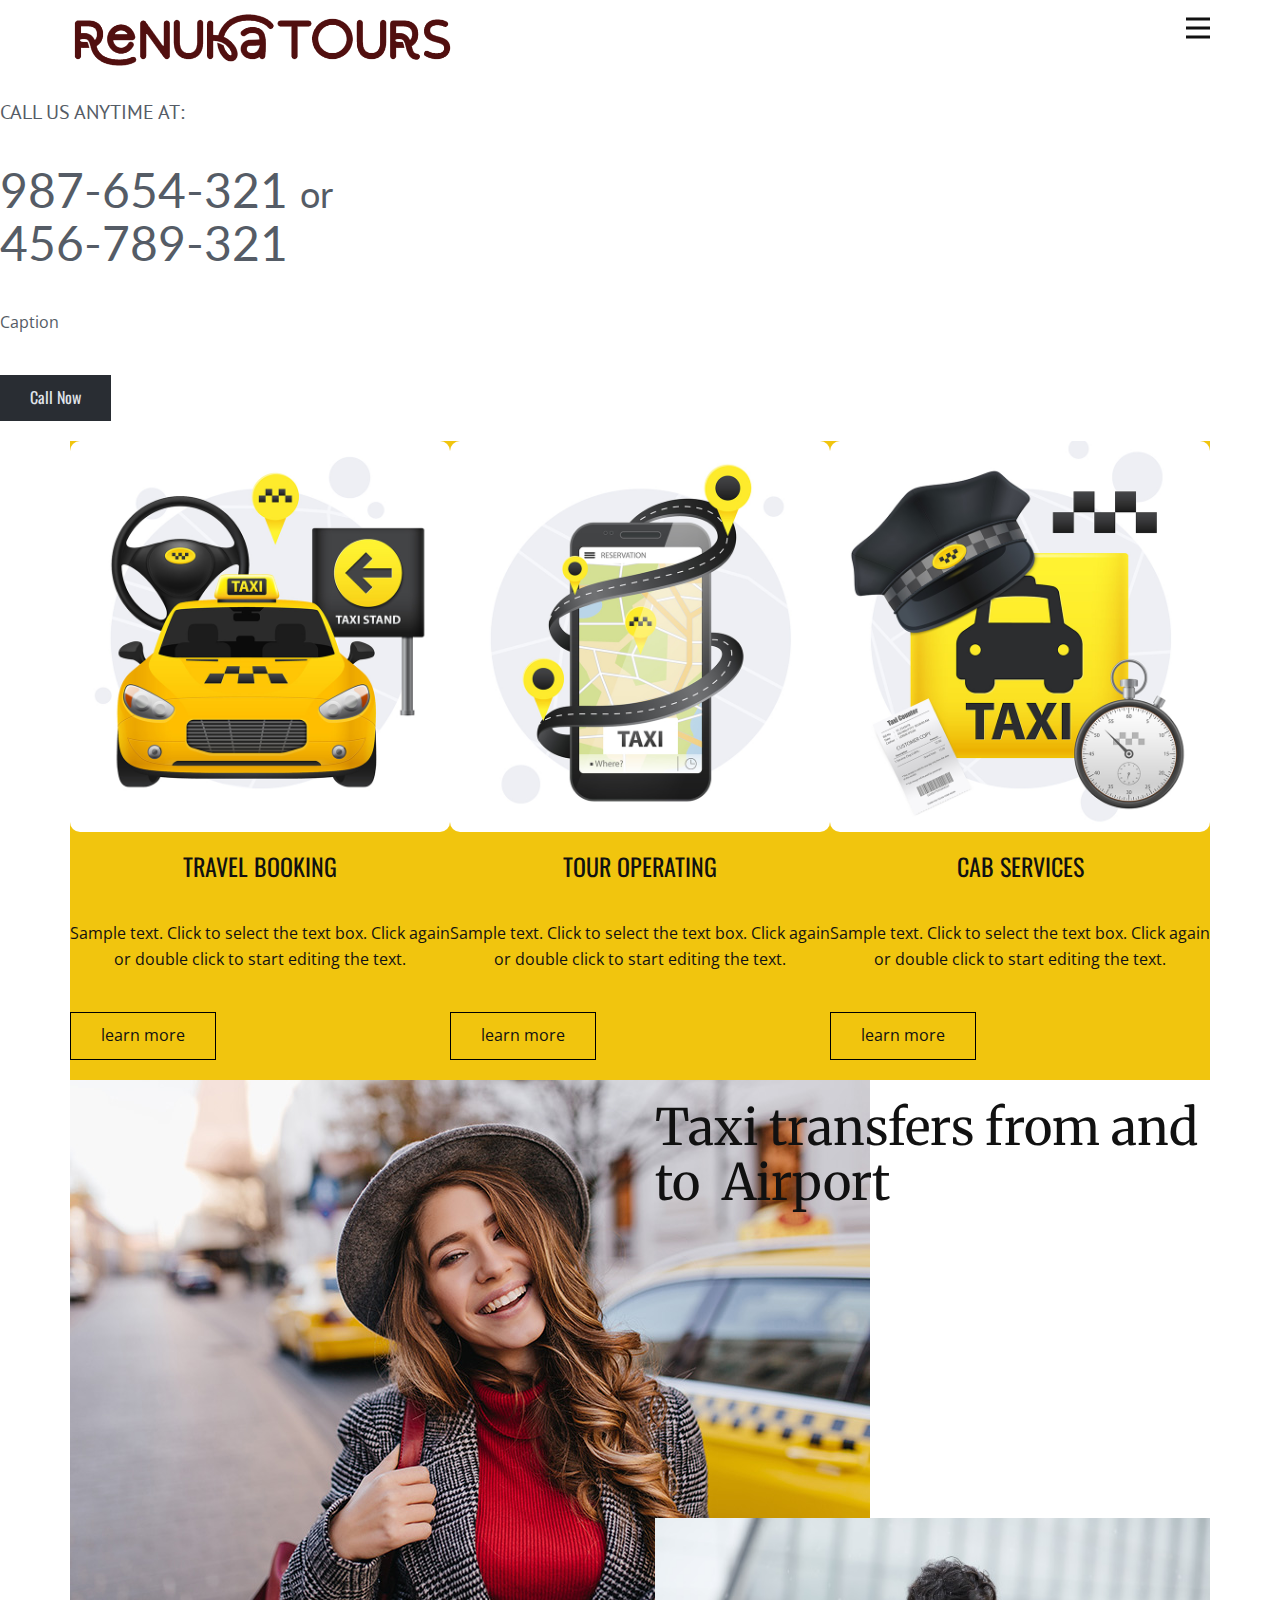
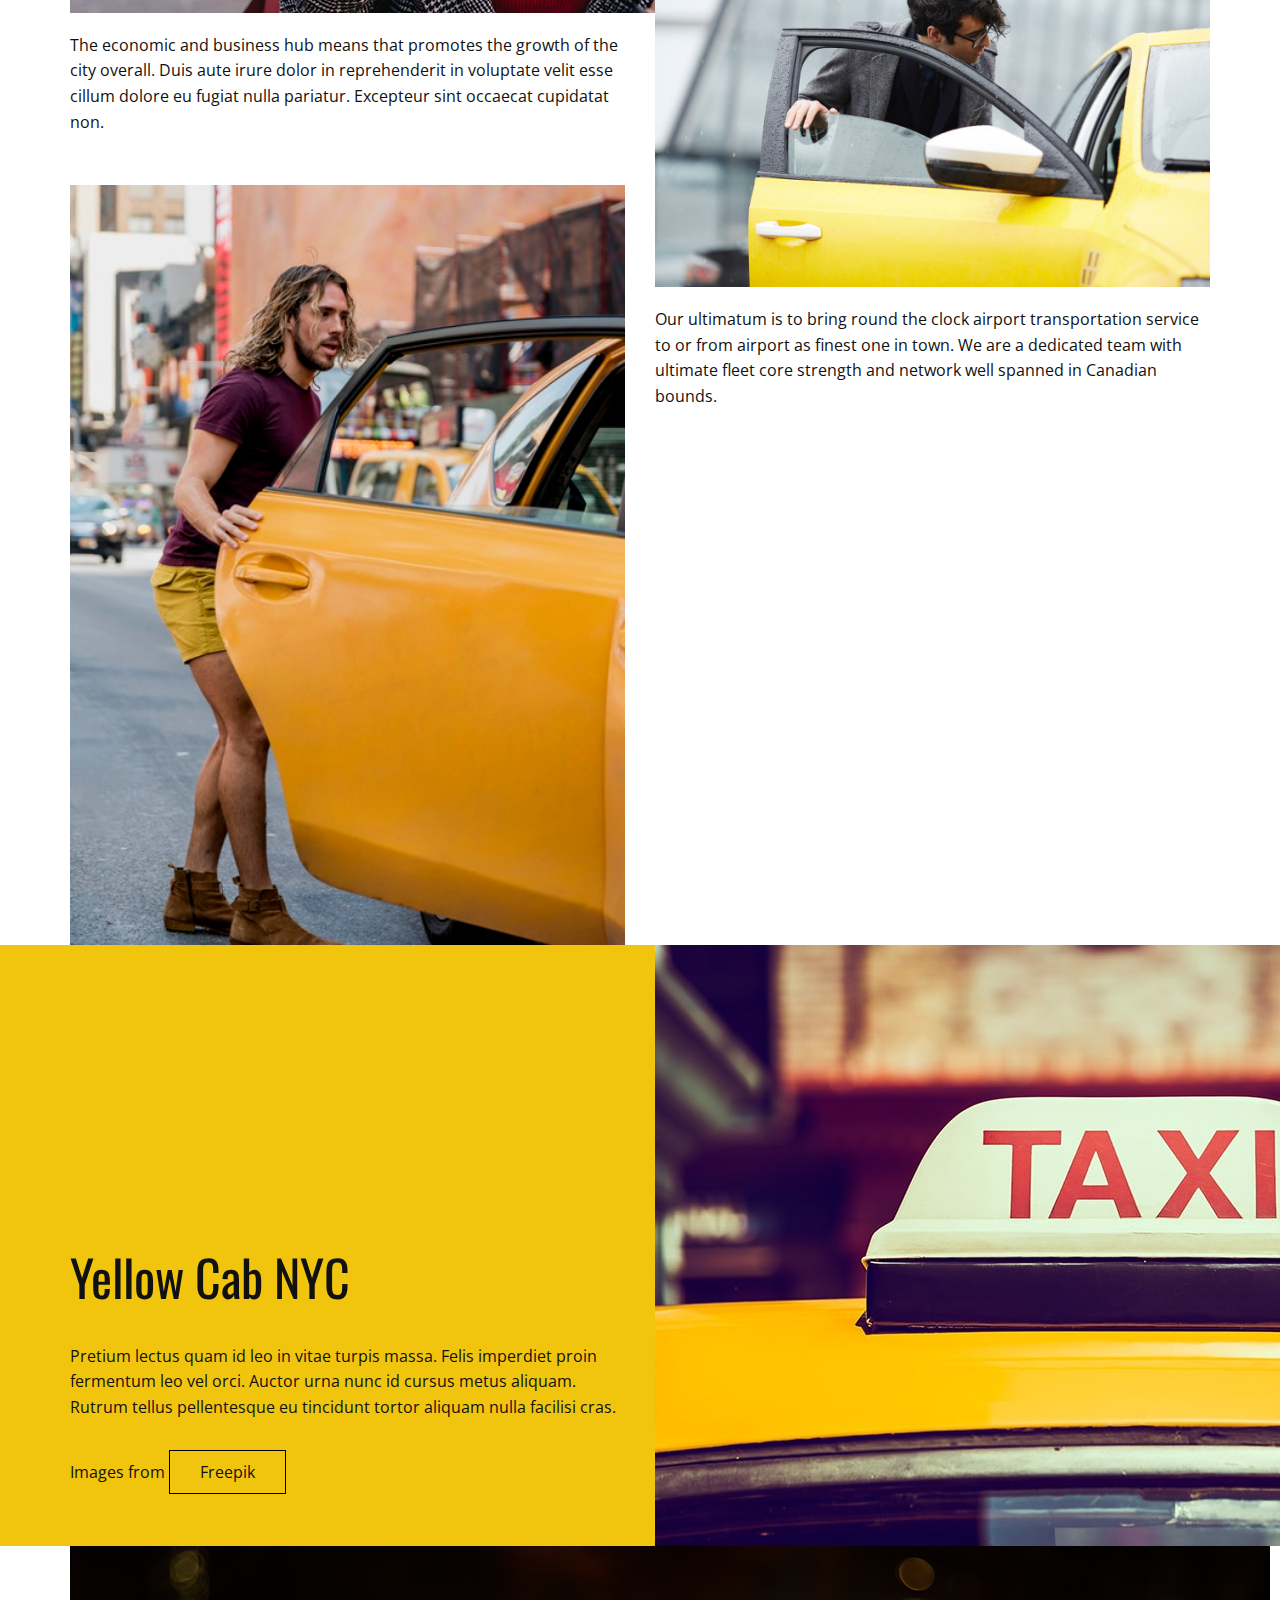
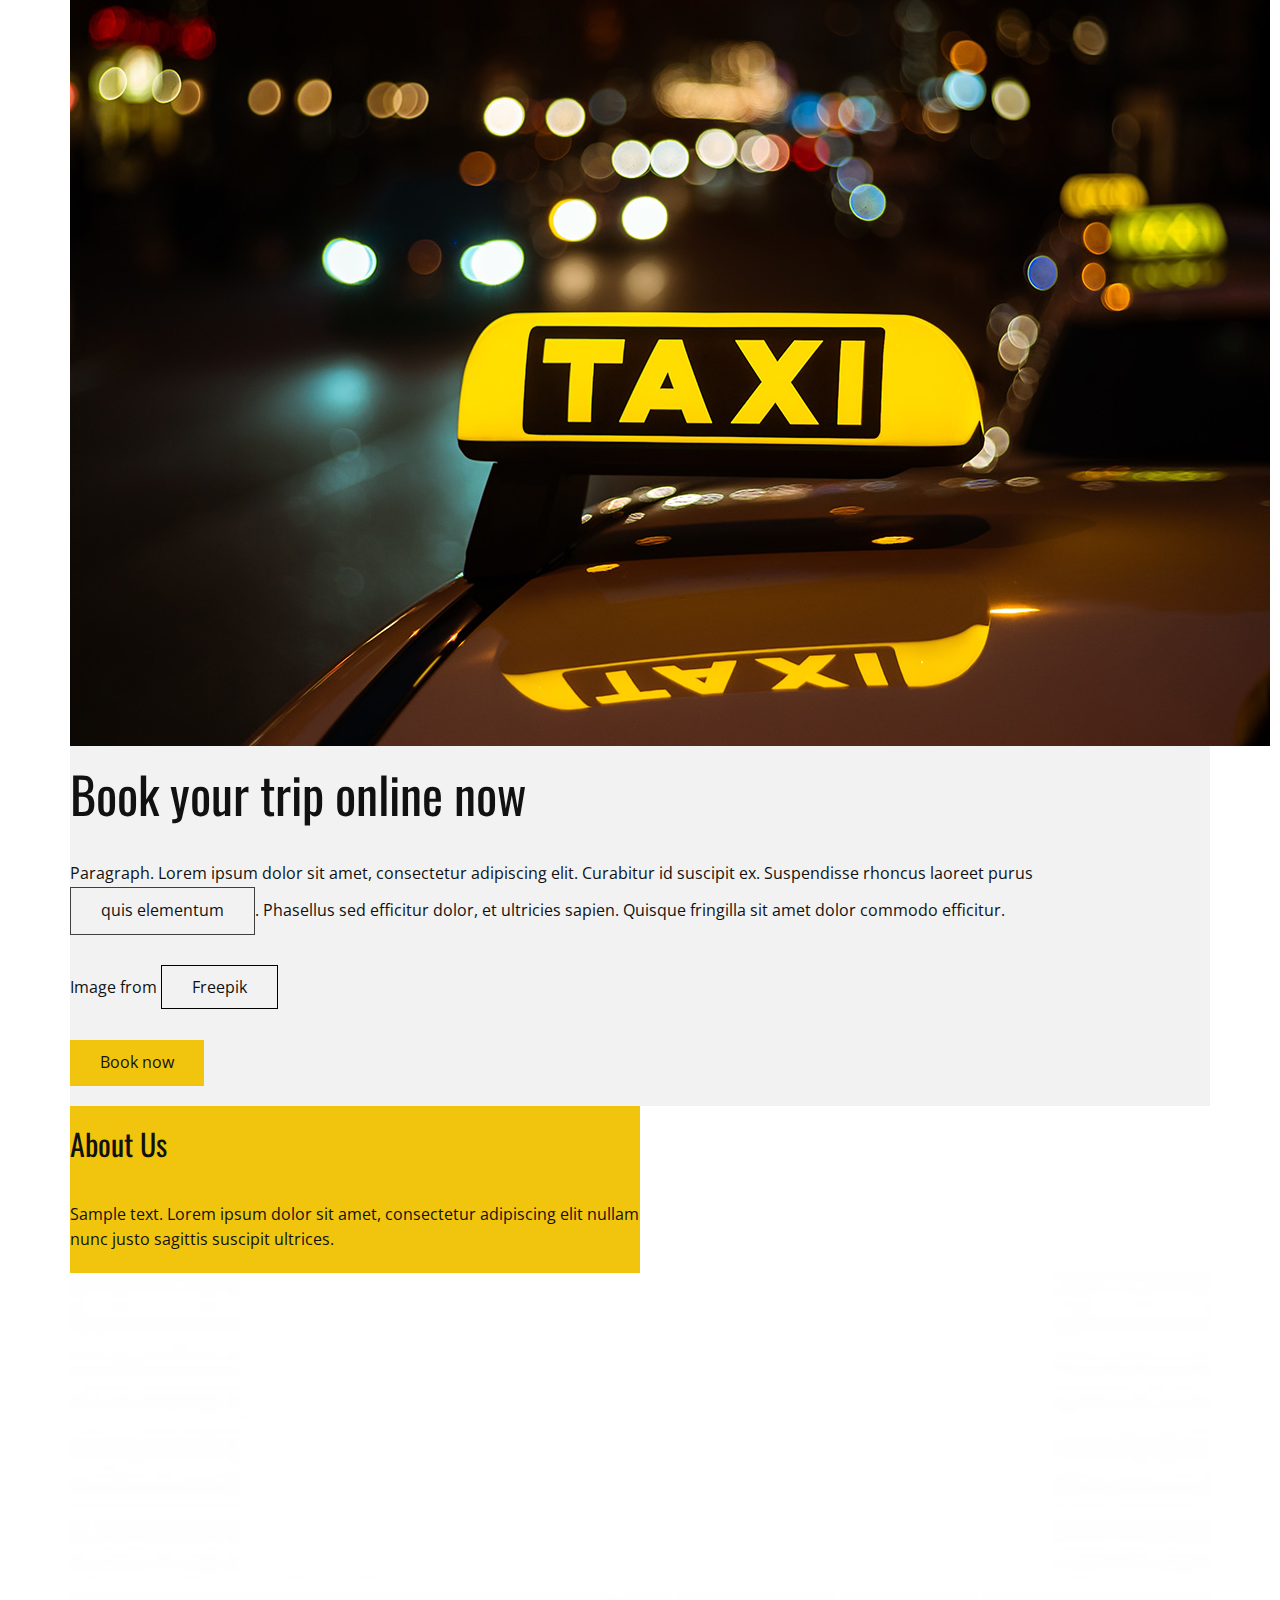
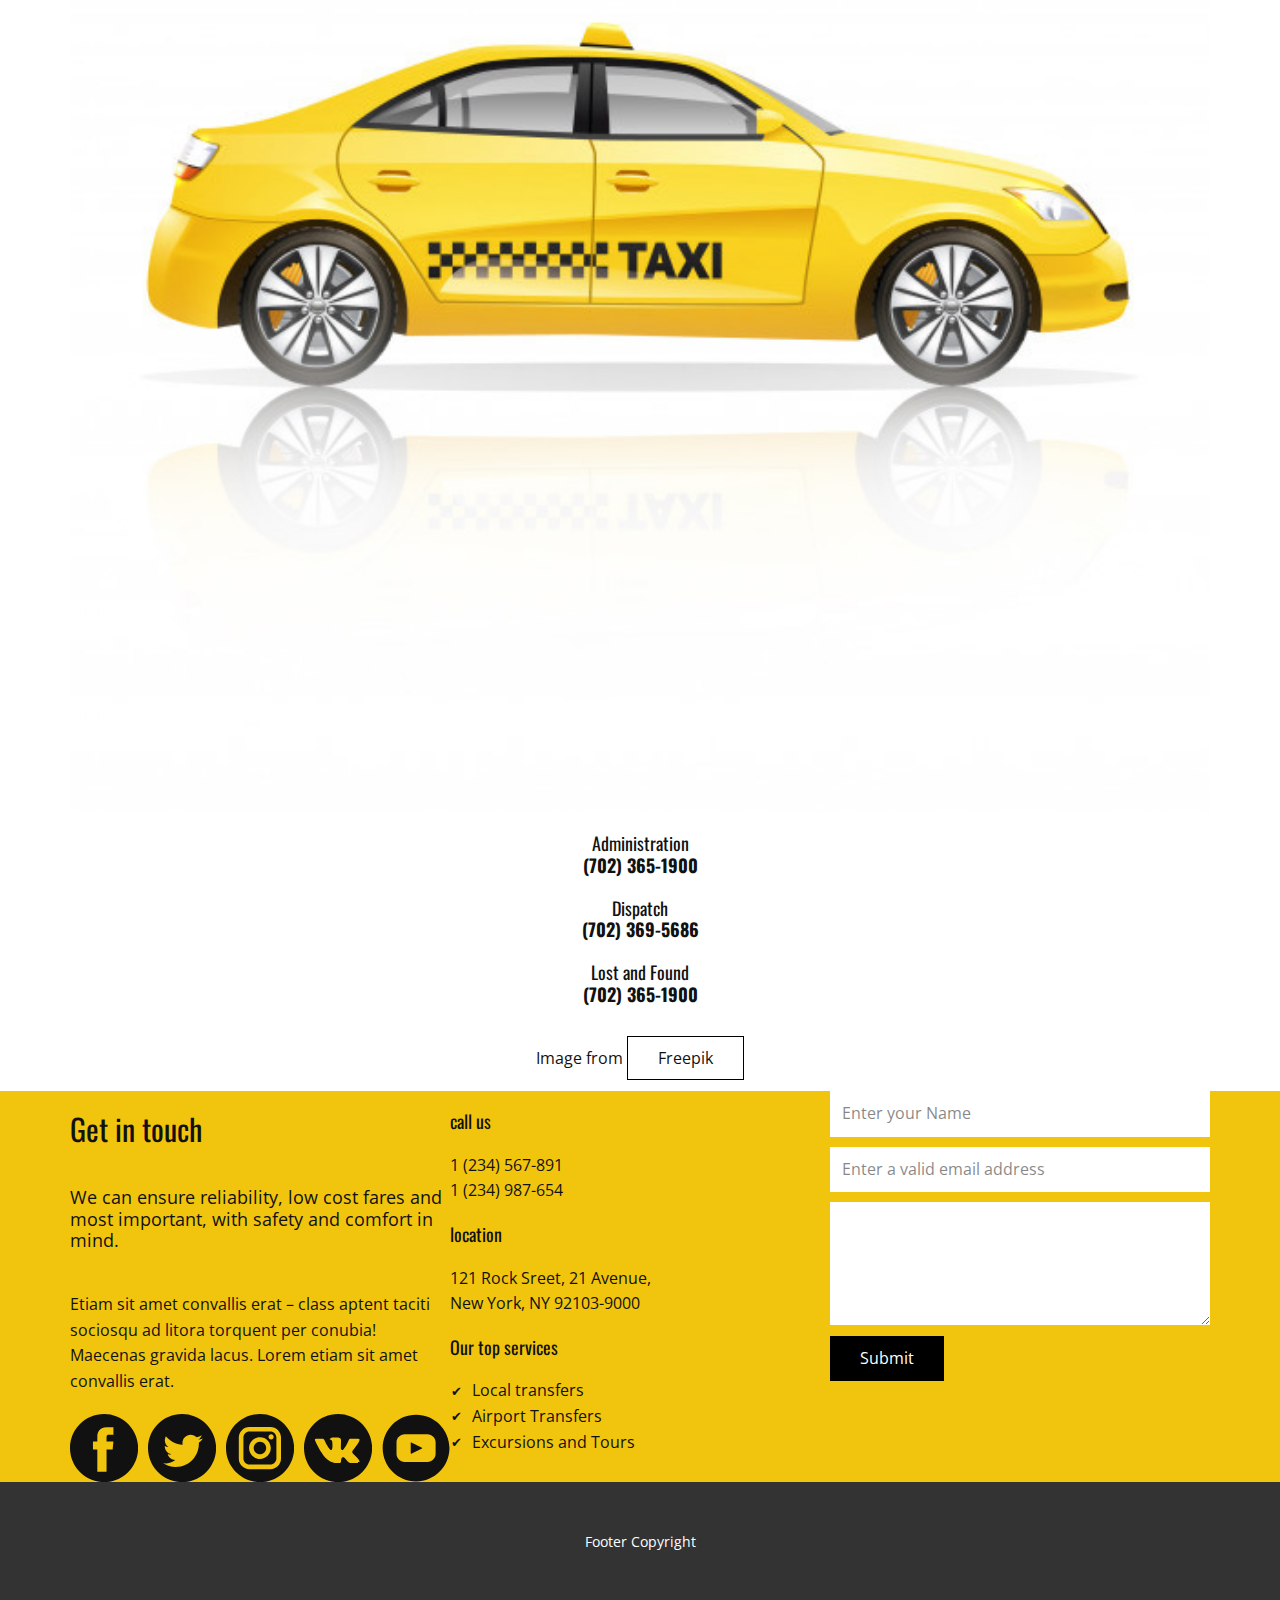
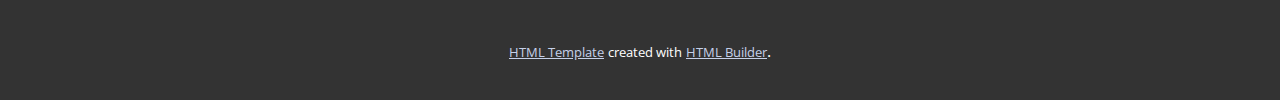
==== index.html @ 1c0f587d "Add files via upload" ====
<!DOCTYPE html>
<html style="font-size: 16px;">
  <head>
    <meta name="viewport" content="width=device-width, initial-scale=1.0">
    <meta charset="utf-8">
    <meta name="keywords" content="987-654-321&nbsp;or
456-789-321, Taxi transfers from and to&nbsp; Airport, Yellow Cab NYC, Book your trip online now">
    <meta name="description" content="">
    <meta name="page_type" content="np-template-header-footer-from-plugin">
    <title>Home</title>
    <link rel="stylesheet" href="nicepage.css" media="screen">
<link rel="stylesheet" href="Home.css" media="screen">
    <script class="u-script" type="text/javascript" src="jquery.js" defer=""></script>
    <script class="u-script" type="text/javascript" src="nicepage.js" defer=""></script>
    <meta name="generator" content="Nicepage 3.14.0, nicepage.com">
    <link id="u-theme-google-font" rel="stylesheet" href="https://fonts.googleapis.com/css?family=Oswald:200,300,400,500,600,700|Open+Sans:300,300i,400,400i,600,600i,700,700i,800,800i">
    <link id="u-page-google-font" rel="stylesheet" href="https://fonts.googleapis.com/css?family=PT+Sans:400,400i,700,700i|Lato:100,100i,300,300i,400,400i,700,700i,900,900i|Oswald:200,300,400,500,600,700|Merriweather:300,300i,400,400i,700,700i,900,900i|Abel:400">
    
    
    
    
    
    
    
    
    <script type="application/ld+json">{
		"@context": "http://schema.org",
		"@type": "Organization",
		"name": "",
		"url": "index.html",
		"logo": "images/renuka.png"
}</script>
    <meta property="og:title" content="Home">
    <meta property="og:type" content="website">
    <meta name="theme-color" content="#4a5e8b">
    <link rel="canonical" href="index.html">
    <meta property="og:url" content="index.html">
  </head>
  <body data-home-page="Home.html" data-home-page-title="Home" class="u-body"><header class="u-clearfix u-header u-header" id="sec-e826"><div class="u-clearfix u-sheet u-sheet-1">
        <a href="https://nicepage.com" class="u-image u-logo u-image-1" data-image-width="750" data-image-height="112">
          <img src="images/renuka.png" class="u-logo-image u-logo-image-1" data-image-width="384">
        </a>
        <nav class="u-menu u-menu-dropdown u-offcanvas u-menu-1" data-responsive-from="XL">
          <div class="menu-collapse" style="font-size: 1rem; letter-spacing: 0px; font-weight: 500;" wfd-invisible="true">
            <a class="u-button-style u-custom-active-color u-custom-border u-custom-border-color u-custom-hover-color u-custom-left-right-menu-spacing u-custom-padding-bottom u-custom-text-active-color u-custom-text-color u-custom-text-hover-color u-custom-top-bottom-menu-spacing u-nav-link u-text-active-palette-1-base u-text-hover-palette-2-base" href="#">
              <svg><use xmlns:xlink="http://www.w3.org/1999/xlink" xlink:href="#menu-hamburger"></use></svg>
              <svg version="1.1" xmlns="http://www.w3.org/2000/svg" xmlns:xlink="http://www.w3.org/1999/xlink"><defs><symbol id="menu-hamburger" viewBox="0 0 16 16" style="width: 16px; height: 16px;"><rect y="1" width="16" height="2"></rect><rect y="7" width="16" height="2"></rect><rect y="13" width="16" height="2"></rect>
</symbol>
</defs></svg>
            </a>
          </div>
          <div class="u-custom-menu u-nav-container" wfd-invisible="true">
            <ul class="u-nav u-spacing-2 u-unstyled u-nav-1"><li class="u-nav-item"><a class="u-active-grey-5 u-button-style u-hover-grey-10 u-nav-link u-text-active-grey-90 u-text-grey-90 u-text-hover-grey-90" href="Page-4.html" style="padding: 10px 20px;">Page 4</a>
</li><li class="u-nav-item"><a class="u-active-grey-5 u-button-style u-hover-grey-10 u-nav-link u-text-active-grey-90 u-text-grey-90 u-text-hover-grey-90" href="Home.html" style="padding: 10px 20px;">Home</a>
</li></ul>
          </div>
          <div class="u-custom-menu u-nav-container-collapse" wfd-invisible="true">
            <div class="u-black u-container-style u-inner-container-layout u-opacity u-opacity-95 u-sidenav">
              <div class="u-sidenav-overflow">
                <div class="u-menu-close"></div>
                <ul class="u-align-center u-nav u-popupmenu-items u-unstyled u-nav-2"><li class="u-nav-item"><a class="u-button-style u-nav-link" href="Page-4.html" style="padding: 10px 20px;">Page 4</a>
</li></ul>
              </div>
            </div>
            <div class="u-black u-menu-overlay u-opacity u-opacity-70" wfd-invisible="true"></div>
          </div>
        </nav>
      </div></header>
    <section class="u-clearfix u-image u-section-1" id="carousel_187f" data-image-width="1980" data-image-height="1320">
      <div class="u-clearfix u-layout-wrap u-layout-wrap-1">
        <div class="u-layout">
          <div class="u-layout-row">
            <div class="u-align-left u-container-style u-layout-cell u-left-cell u-size-26-lg u-size-28-xl u-size-29-md u-size-29-sm u-size-29-xs u-layout-cell-1">
              <div class="u-container-layout u-valign-middle u-container-layout-1">
                <h5 class="u-custom-font u-font-pt-sans u-text u-text-palette-5-dark-2 u-text-1">CALL US ANYTIME AT:</h5>
                <h1 class="u-custom-font u-font-lato u-text u-text-palette-5-dark-2 u-text-2">987-654-321&nbsp;<span style="font-size: 2.25rem;">or </span>
                  <br>456-789-321<br>
                </h1>
                <p class="u-text u-text-palette-5-dark-2 u-text-3">Caption</p>
                <a href="https://nicepage.com/k/auction-website-templates" class="u-active-palette-5-dark-2 u-btn u-btn-rectangle u-button-style u-custom-font u-font-oswald u-hover-palette-5-dark-2 u-palette-5-dark-3 u-radius-0 u-text-active-white u-text-hover-white u-text-palette-5-light-2 u-btn-1">Call Now</a>
              </div>
            </div>
            <div class="u-container-style u-image u-layout-cell u-right-cell u-shape-rectangle u-size-31-md u-size-31-sm u-size-31-xs u-size-32-xl u-size-34-lg u-image-1" data-image-width="1200" data-image-height="1167">
              <div class="u-container-layout u-container-layout-2"></div>
            </div>
          </div>
        </div>
      </div>
    </section>
    <section class="u-clearfix u-white u-section-2" id="sec-ca9c">
      <div class="u-clearfix u-sheet u-sheet-1">
        <div class="u-expanded-width-sm u-expanded-width-xs u-list u-list-1">
          <div class="u-repeater u-repeater-1">
            <div class="u-align-center u-container-style u-list-item u-palette-3-base u-repeater-item u-list-item-1">
              <div class="u-container-layout u-similar-container u-valign-top u-container-layout-1">
                <img alt="" class="u-expanded-width u-image u-image-round u-image-1" data-image-width="800" data-image-height="824" src="images/we.jpg">
                <h4 class="u-align-center-sm u-align-center-xs u-text u-text-1">TRAVEL BOOKING</h4>
                <p class="u-text u-text-2">Sample text. Click to select the text box. Click again or double click to start editing the text.</p>
                <a href="https://nicepage.com/c/table-website-templates" class="u-border-1 u-border-black u-border-hover-palette-2-base u-btn u-btn-rectangle u-button-style u-none u-text-body-color u-text-hover-palette-2-base u-btn-1">learn more</a>
              </div>
            </div>
            <div class="u-align-center u-container-style u-list-item u-palette-3-base u-repeater-item u-list-item-2">
              <div class="u-container-layout u-similar-container u-valign-top u-container-layout-2">
                <img alt="" class="u-expanded-width u-image u-image-round u-image-2" data-image-width="800" data-image-height="824" src="images/ccer.jpg">
                <h4 class="u-align-center-sm u-align-center-xs u-text u-text-3">TOUR OPERATING</h4>
                <p class="u-text u-text-4">Sample text. Click to select the text box. Click again or double click to start editing the text.</p>
                <a href="https://nicepage.com/k/arabic-style-html-templates" class="u-border-1 u-border-black u-border-hover-palette-2-base u-btn u-btn-rectangle u-button-style u-none u-text-body-color u-text-hover-palette-2-base u-btn-2">learn more</a>
              </div>
            </div>
            <div class="u-align-center u-container-style u-list-item u-palette-3-base u-repeater-item u-list-item-3">
              <div class="u-container-layout u-similar-container u-valign-top u-container-layout-3">
                <img alt="" class="u-expanded-width u-image u-image-round u-image-3" data-image-width="800" data-image-height="824" src="images/xxccx.jpg">
                <h4 class="u-align-center-sm u-align-center-xs u-text u-text-5">CAB SERVICES</h4>
                <p class="u-text u-text-6">Sample text. Click to select the text box. Click again or double click to start editing the text.</p>
                <a href="https://nicepage.com/c/about-us-html-templates" class="u-border-1 u-border-black u-border-hover-palette-2-base u-btn u-btn-rectangle u-button-style u-none u-text-body-color u-text-hover-palette-2-base u-btn-3">learn more</a>
              </div>
            </div>
          </div>
        </div>
      </div>
    </section>
    <section class="u-align-center u-clearfix u-section-3" id="sec-4a86">
      <div class="u-clearfix u-sheet u-valign-middle u-sheet-1">
        <div class="u-clearfix u-gutter-30 u-layout-wrap u-layout-wrap-1">
          <div class="u-layout">
            <div class="u-layout-row">
              <div class="u-size-30 u-size-60-md">
                <div class="u-layout-col">
                  <div class="u-container-style u-layout-cell u-left-cell u-size-40 u-layout-cell-1">
                    <div class="u-container-layout u-container-layout-1">
                      <img class="u-image u-image-1" src="images/ffb01a34-58fb-ed05-9373-85c5c806880f.jpg" data-image-width="800" data-image-height="533">
                      <p class="u-text u-text-1">The economic and business hub means that promotes the growth of the city overall.&nbsp;Duis aute irure dolor in reprehenderit in voluptate velit esse cillum dolore eu fugiat nulla pariatur. Excepteur sint occaecat cupidatat non.</p>
                    </div>
                  </div>
                  <div class="u-container-style u-layout-cell u-left-cell u-size-20 u-layout-cell-2">
                    <div class="u-container-layout u-valign-bottom-lg u-valign-bottom-xl u-valign-top-md u-valign-top-sm u-valign-top-xs u-container-layout-2">
                      <img class="u-image u-image-2" src="images/young-man-riding-taxi-city_23-2148289256.jpg" data-image-width="457" data-image-height="626">
                    </div>
                  </div>
                </div>
              </div>
              <div class="u-size-30 u-size-60-md">
                <div class="u-layout-col">
                  <div class="u-container-style u-layout-cell u-right-cell u-size-20 u-layout-cell-3">
                    <div class="u-container-layout u-container-layout-3">
                      <h2 class="u-custom-font u-font-merriweather u-text u-text-2">Taxi transfers from and to&nbsp; Airport</h2>
                      <div class="u-palette-3-base u-shape u-shape-rectangle u-shape-1"></div>
                    </div>
                  </div>
                  <div class="u-container-style u-layout-cell u-right-cell u-size-40 u-layout-cell-4">
                    <div class="u-container-layout u-container-layout-4">
                      <img class="u-expanded-width u-image u-image-3" src="images/young-businessman-getting-taxi_1098-15507.jpg" data-image-width="626" data-image-height="417">
                      <p class="u-text u-text-3">Our ultimatum is to bring round the clock airport transportation service to or from airport as finest one in town. We are a dedicated team with ultimate fleet core strength and network well spanned in Canadian bounds.<br>
                      </p>
                    </div>
                  </div>
                </div>
              </div>
            </div>
          </div>
        </div>
      </div>
    </section>
    <section class="u-clearfix u-palette-3-base u-section-4" id="sec-2115">
      <div class="u-clearfix u-sheet u-valign-middle-lg u-valign-middle-xl u-valign-middle-xs u-sheet-1">
        <div class="u-clearfix u-expanded-width u-gutter-30 u-layout-spacing-vertical u-layout-wrap u-layout-wrap-1">
          <div class="u-layout">
            <div class="u-layout-row">
              <div class="u-size-30 u-size-60-md">
                <div class="u-layout-col">
                  <div class="u-align-left u-container-style u-image u-layout-cell u-left-cell u-size-45 u-image-1" src="" data-image-width="1200" data-image-height="800">
                    <div class="u-container-layout u-container-layout-1" src=""></div>
                  </div>
                  <div class="u-align-left u-container-style u-layout-cell u-left-cell u-size-15 u-layout-cell-2">
                    <div class="u-container-layout u-valign-middle u-container-layout-2">
                      <h2 class="u-text u-text-1">Yellow Cab NYC</h2>
                      <p class="u-text u-text-2">Pretium lectus quam id leo in vitae turpis massa. Felis imperdiet proin fermentum leo vel orci. Auctor urna nunc id cursus metus aliquam. Rutrum tellus pellentesque eu tincidunt tortor aliquam nulla facilisi cras. </p>
                      <p class="u-text u-text-3">Images from <a href="https://www.freepik.com/vectors/blue" class="u-border-1 u-border-black u-btn u-button-link u-button-style u-none u-text-body-color u-btn-1" target="_blank">Freepik</a>
                      </p>
                    </div>
                  </div>
                </div>
              </div>
              <div class="u-size-30 u-size-60-md">
                <div class="u-layout-row">
                  <div class="u-align-left u-container-style u-layout-cell u-right-cell u-size-60 u-layout-cell-3">
                    <div class="u-container-layout u-container-layout-3">
                      <div class="u-align-left u-shape u-white u-shape-1"></div>
                      <img src="images/sf-min.jpg" alt="" class="u-align-left u-image u-image-2" data-image-width="900" data-image-height="601">
                    </div>
                  </div>
                </div>
              </div>
            </div>
          </div>
        </div>
      </div>
    </section>
    <section class="u-clearfix u-section-5" id="sec-f725">
      <div class="u-clearfix u-sheet u-sheet-1">
        <div class="u-palette-3-base u-shape u-shape-rectangle u-shape-1"></div>
        <img class="u-image u-image-1" src="images/cxcc.jpg" data-image-width="1200" data-image-height="800">
        <div class="u-align-left u-container-style u-grey-5 u-group u-group-1">
          <div class="u-container-layout u-valign-middle u-container-layout-1">
            <h2 class="u-text u-text-1">Book your trip online now </h2>
            <p class="u-text u-text-2">Paragraph. Lorem ipsum dolor sit amet, consectetur adipiscing elit. Curabitur id suscipit ex. Suspendisse rhoncus laoreet purus <a href="https://nicepage.com/c/tiles-html-templates" class="u-border-1 u-border-grey-75 u-border-hover-palette-1-base u-btn u-button-style u-none u-text-body-color u-btn-1">quis elementum</a>. Phasellus sed efficitur dolor, et ultricies sapien. Quisque fringilla sit amet dolor commodo efficitur.
            </p>
            <p class="u-text u-text-body-color u-text-3">Image from <a href="https://www.freepik.com/photos/car" class="u-border-1 u-border-active-palette-3-base u-border-black u-border-hover-palette-3-base u-btn u-button-link u-button-style u-none u-text-active-black u-text-body-color u-text-hover-black u-btn-2">Freepik</a>
            </p>
            <a href="https://nicepage.com/c/architecture-building-website-templates" class="u-active-black u-btn u-button-style u-hover-black u-palette-3-base u-btn-3">Book now</a>
          </div>
        </div>
        <div class="u-clearfix u-gutter-0 u-layout-wrap u-layout-wrap-1">
          <div class="u-gutter-0 u-layout">
            <div class="u-layout-row">
              <div class="u-align-left u-container-style u-layout-cell u-palette-3-base u-size-30 u-layout-cell-1">
                <div class="u-container-layout u-valign-middle u-container-layout-2">
                  <h3 class="u-text u-text-4">About Us</h3>
                  <p class="u-text u-text-5">Sample text. Lorem ipsum dolor sit amet, consectetur adipiscing elit nullam nunc justo sagittis suscipit ultrices.</p>
                </div>
              </div>
              <div class="u-container-style u-image u-layout-cell u-size-30 u-image-2" data-image-width="626" data-image-height="417">
                <div class="u-container-layout u-valign-middle u-container-layout-3"></div>
              </div>
            </div>
          </div>
        </div>
      </div>
    </section>
    <section class="u-align-center u-clearfix u-image u-section-6" id="sec-c1dd" data-image-width="1980" data-image-height="1320">
      <div class="u-clearfix u-sheet u-sheet-1">
        <div class="u-align-center u-container-style u-group u-white u-group-1">
          <div class="u-container-layout u-valign-middle u-container-layout-1">
            <img src="images/fff.jpg" alt="" class="u-align-center-xs u-image u-image-default u-image-1" data-image-width="626" data-image-height="626">
            <h6 class="u-custom-font u-text u-text-1">Administration <br>
              <span style="font-weight: 700;">(702) 365-1900 <br>
              </span>
              <br>Dispatch <br>
              <span style="font-weight: 700;">(702) 369-5686 </span>
              <br>
              <br>Lost and Found <br>
              <span style="font-weight: 700;">(702) 365-1900</span>
            </h6>
            <p class="u-align-center u-text u-text-2">Image from <a href="https://www.freepik.com/vectors/car" class="u-active-none u-border-1 u-border-black u-btn u-button-link u-button-style u-hover-none u-none u-text-body-color u-btn-1" target="_blank">Freepik</a>
            </p>
          </div>
        </div>
      </div>
    </section>
    <section class="u-clearfix u-palette-3-base u-section-7" id="carousel_1694">
      <div class="u-clearfix u-sheet u-valign-middle-sm u-valign-middle-xs u-sheet-1">
        <div class="u-clearfix u-expanded-width u-layout-wrap u-layout-wrap-1">
          <div class="u-layout">
            <div class="u-layout-row">
              <div class="u-container-style u-layout-cell u-left-cell u-size-20 u-layout-cell-1">
                <div class="u-container-layout u-valign-top u-container-layout-1">
                  <h3 class="u-text u-text-1">Get in touch</h3>
                  <h6 class="u-custom-font u-text u-text-font u-text-2">We can ensure reliability, low cost fares and most important, with safety and comfort in mind.</h6>
                  <p class="u-text u-text-3">Etiam sit amet convallis erat – class aptent taciti sociosqu ad litora torquent per conubia! Maecenas gravida lacus. Lorem etiam sit amet convallis erat.</p>
                  <div class="u-social-icons u-spacing-10 u-social-icons-1">
                    <a class="u-social-url" target="_blank" href=""><span class="u-icon u-icon-circle u-social-facebook u-social-icon u-icon-1"><svg class="u-svg-link" preserveAspectRatio="xMidYMin slice" viewBox="0 0 112 112" style=""><use xmlns:xlink="http://www.w3.org/1999/xlink" xlink:href="#svg-7b69"></use></svg><svg x="0px" y="0px" viewBox="0 0 112 112" id="svg-7b69" class="u-svg-content"><path d="M56.1,0C25.1,0,0,25.1,0,56.1c0,31,25.1,56.1,56.1,56.1c31,0,56.1-25.1,56.1-56.1C112.2,25.1,87.1,0,56.1,0z M71.6,34.3h-8.2c-1.3,0-3.2,0.7-3.2,3.5v7.6h11.3l-1.3,12.9h-10V95H45V58.3h-7.2V45.4H45v-8.3c0-6,2.8-15.3,15.3-15.3l11.2,0V34.3z "></path></svg></span>
                    </a>
                    <a class="u-social-url" target="_blank" href=""><span class="u-icon u-icon-circle u-social-icon u-social-twitter u-icon-2"><svg class="u-svg-link" preserveAspectRatio="xMidYMin slice" viewBox="0 0 112 112" style=""><use xmlns:xlink="http://www.w3.org/1999/xlink" xlink:href="#svg-4577"></use></svg><svg x="0px" y="0px" viewBox="0 0 112 112" id="svg-4577" class="u-svg-content"><path d="M56.1,0C25.1,0,0,25.1,0,56.1s25.1,56.1,56.1,56.1s56.1-25.1,56.1-56.1S87.1,0,56.1,0z M83.8,47.3 c0,0.6,0,1.2,0,1.7c0,17.7-13.5,38.2-38.2,38.2c-7.6,0-14.6-2.2-20.6-6c1,0.1,2.1,0.2,3.2,0.2c6.3,0,12.1-2.1,16.7-5.7 c-5.9-0.1-10.8-4-12.5-9.3c0.8,0.2,1.7,0.2,2.5,0.2c1.2,0,2.4-0.2,3.5-0.5c-6.1-1.2-10.8-6.7-10.8-13.1c0-0.1,0-0.1,0-0.2 c1.8,1,3.9,1.6,6.1,1.7c-3.6-2.4-6-6.5-6-11.2c0-2.5,0.7-4.8,1.8-6.7c6.6,8.1,16.5,13.5,27.6,14c-0.2-1-0.3-2-0.3-3.1 c0-7.4,6-13.4,13.4-13.4c3.9,0,7.3,1.6,9.8,4.2c3.1-0.6,5.9-1.7,8.5-3.3c-1,3.1-3.1,5.8-5.9,7.4c2.7-0.3,5.3-1,7.7-2.1 C88.7,43,86.4,45.4,83.8,47.3z"></path></svg></span>
                    </a>
                    <a class="u-social-url" target="_blank" href=""><span class="u-icon u-icon-circle u-social-icon u-social-instagram u-icon-3"><svg class="u-svg-link" preserveAspectRatio="xMidYMin slice" viewBox="0 0 112 112" style=""><use xmlns:xlink="http://www.w3.org/1999/xlink" xlink:href="#svg-e675"></use></svg><svg x="0px" y="0px" viewBox="0 0 112 112" id="svg-e675" class="u-svg-content"><path d="M56.1,0C25.1,0,0,25.1,0,56.1c0,31,25.1,56.1,56.1,56.1c31,0,56.1-25.1,56.1-56.1C112.2,25.1,87.1,0,56.1,0z M90.6,73.4c0,9.6-7.8,17.5-17.5,17.5H38.6c-9.6,0-17.5-7.9-17.5-17.6V38.8c0-9.6,7.8-17.5,17.5-17.5h34.5c9.6,0,17.5,7.8,17.5,17.5 V73.4z"></path><path d="M73.1,28.9H38.6c-5.4,0-9.9,4.4-9.9,9.9v34.5c0,5.4,4.4,9.9,9.9,9.9h34.5c5.4,0,9.9-4.4,9.9-9.9V38.8 C83,33.4,78.6,28.9,73.1,28.9z M55.9,74C46,74,38,66,38,56.1c0-9.9,8-17.9,17.9-17.9c9.9,0,17.9,8,17.9,17.9 C73.8,66,65.8,74,55.9,74z M74.3,41.9c-2.3,0-4.2-1.9-4.2-4.2s1.9-4.2,4.2-4.2c2.3,0,4.2,1.9,4.2,4.2S76.6,41.9,74.3,41.9z"></path><path d="M55.9,45.8c-5.7,0-10.4,4.6-10.3,10.3c0,5.7,4.6,10.3,10.3,10.3s10.3-4.6,10.3-10.3 C66.2,50.4,61.6,45.8,55.9,45.8z"></path></svg></span>
                    </a>
                    <a class="u-social-url" target="_blank" href="#"><span class="u-icon u-icon-circle u-social-icon u-social-vk u-icon-4"><svg class="u-svg-link" preserveAspectRatio="xMidYMin slice" viewBox="0 0 112 112" style=""><use xmlns:xlink="http://www.w3.org/1999/xlink" xlink:href="#svg-b519"></use></svg><svg x="0px" y="0px" viewBox="0 0 112 112" id="svg-b519" class="u-svg-content"><path d="M56.1,0C25.1,0,0,25.1,0,56.1c0,31,25.1,56.1,56.1,56.1c31,0,56.1-25.1,56.1-56.1C112.2,25.1,87.1,0,56.1,0z M88.2,80.7l-9.8,0.1c0,0-2.1,0.4-4.9-1.5c-3.7-2.5-7.2-9.1-9.9-8.2C60.9,72,61,77.9,61,77.9s0,1.3-0.6,1.9c-0.7,0.7-2,0.9-2,0.9H54 c0,0-9.7,0.6-18.3-8.3c-9.3-9.7-17.6-29-17.6-29s-0.5-1.3,0-1.9c0.6-0.7,2.2-0.7,2.2-0.7l10.5-0.1c0,0,1,0.2,1.7,0.7 c0.6,0.4,0.9,1.2,0.9,1.2s1.7,4.3,4,8.2c4.4,7.6,6.4,9.3,7.9,8.4c2.2-1.2,1.5-10.7,1.5-10.7s0-3.5-1.1-5c-0.9-1.2-2.5-1.5-3.3-1.6 c-0.6-0.1,0.4-1.5,1.6-2.1c1.9-0.9,5.2-1,9.2-0.9c3.1,0,4,0.2,5.2,0.5c3.6,0.9,2.4,4.3,2.4,12.4c0,2.6-0.5,6.3,1.4,7.5 c0.8,0.5,2.8,0.1,7.7-8.3c2.3-4,4.1-8.6,4.1-8.6s0.4-0.8,1-1.2c0.6-0.4,1.4-0.3,1.4-0.3l11.1-0.1c0,0,3.3-0.4,3.9,1.1 c0.6,1.6-1.2,5.3-5.8,11.3c-7.4,9.9-8.3,9-2.1,14.7c5.9,5.5,7.1,8.1,7.3,8.5C93.4,80.4,88.2,80.7,88.2,80.7z"></path></svg></span>
                    </a>
                    <a class="u-social-url" target="_blank" href="#"><span class="u-icon u-icon-circle u-social-icon u-social-youtube u-icon-5"><svg class="u-svg-link" preserveAspectRatio="xMidYMin slice" viewBox="0 0 112 112" style=""><use xmlns:xlink="http://www.w3.org/1999/xlink" xlink:href="#svg-547c"></use></svg><svg x="0px" y="0px" viewBox="0 0 112 112" id="svg-547c" class="u-svg-content"><path d="M65.9,55.7l-17.6-8.9c-0.5-0.2-1,0.1-1,0.6v17.3c0,0.5,0.5,0.9,1,0.6L65.9,57C66.4,56.8,66.4,56,65.9,55.7z"></path><path d="M56.1,1.1c-30.4,0-55,24.6-55,55c0,30.4,24.6,55,55,55c30.4,0,55-24.6,55-55C111.1,25.7,86.5,1.1,56.1,1.1z M88.3,65.5 c0,7.4-6,13.4-13.4,13.4H37.3c-7.4,0-13.4-6-13.4-13.4V46.7c0-7.4,6-13.4,13.4-13.4h37.6c7.4,0,13.4,6,13.4,13.4V65.5z"></path></svg></span>
                    </a>
                  </div>
                </div>
              </div>
              <div class="u-container-style u-layout-cell u-size-20 u-layout-cell-2">
                <div class="u-container-layout u-container-layout-2">
                  <h6 class="u-text u-text-4">call us</h6>
                  <p class="u-text u-text-5">1 (234) 567-891<br>1 (234) 987-654
                  </p>
                  <h6 class="u-text u-text-6">location</h6>
                  <p class="u-text u-text-7">121 Rock Sreet, 21 Avenue,<br>New York, NY 92103-9000
                  </p>
                  <h6 class="u-text u-text-8">Our top services</h6>
                  <ul class="u-custom-list u-text u-text-9">
                    <li>
                      <div class="class u-list-icon">
                        <div xmlns="http://www.w3.org/2000/svg" xmlns:xlink="http://www.w3.org/1999/xlink" version="1.1" xml:space="preserve" class="u-svg-content">✔</div>
                      </div>Local transfers 
                    </li>
                    <li>
                      <div class="class u-list-icon">
                        <div xmlns="http://www.w3.org/2000/svg" xmlns:xlink="http://www.w3.org/1999/xlink" version="1.1" xml:space="preserve" class="u-svg-content">✔</div>
                      </div>Airport Transfers 
                    </li>
                    <li>
                      <div class="class u-list-icon">
                        <div xmlns="http://www.w3.org/2000/svg" xmlns:xlink="http://www.w3.org/1999/xlink" version="1.1" xml:space="preserve" class="u-svg-content">✔</div>
                      </div>Excursions and Tours
                    </li>
                  </ul>
                </div>
              </div>
              <div class="u-container-style u-layout-cell u-right-cell u-size-20 u-layout-cell-3">
                <div class="u-container-layout u-valign-top u-container-layout-3">
                  <div class="u-expanded-width u-form u-form-1">
                    <form action="#" method="POST" class="u-clearfix u-form-spacing-10 u-form-vertical u-inner-form" style="padding: 0;" source="custom" name="form">
                      <div class="u-form-group u-form-name">
                        <label for="name-daf4" class="u-form-control-hidden u-label">Name</label>
                        <input type="text" placeholder="Enter your Name" id="name-daf4" name="name" class="u-input u-input-rectangle u-white" required="">
                      </div>
                      <div class="u-form-email u-form-group">
                        <label for="email-daf4" class="u-form-control-hidden u-label">Email</label>
                        <input type="email" placeholder="Enter a valid email address" id="email-daf4" name="email" class="u-input u-input-rectangle u-white" required="">
                      </div>
                      <div class="u-form-group u-form-message">
                        <label for="message-daf4" class="u-form-control-hidden u-label">Message</label>
                        <textarea placeholder="" rows="4" cols="50" id="message-daf4" name="message" class="u-input u-input-rectangle u-white" required=""></textarea>
                      </div>
                      <div class="u-align-left u-form-group u-form-submit">
                        <a href="#" class="u-active-grey-70 u-black u-btn u-btn-submit u-button-style u-hover-grey-70 u-btn-1">Submit</a>
                        <input type="submit" value="submit" class="u-form-control-hidden">
                      </div>
                      <div class="u-form-send-message u-form-send-success"> Thank you! Your message has been sent. </div>
                      <div class="u-form-send-error u-form-send-message"> Unable to send your message. Please fix errors then try again. </div>
                      <input type="hidden" value="" name="recaptchaResponse">
                    </form>
                  </div>
                </div>
              </div>
            </div>
          </div>
        </div>
      </div>
    </section>
    
    
    <footer class="u-align-center u-clearfix u-footer u-grey-80 u-footer" id="sec-53d4"><div class="u-clearfix u-sheet u-sheet-1">
        <p class="u-small-text u-text u-text-variant u-text-1">Footer Copyright</p>
      </div></footer>
    <section class="u-backlink u-clearfix u-grey-80">
      <a class="u-link" href="https://nicepage.com/html-templates" target="_blank">
        <span>HTML Template</span>
      </a>
      <p class="u-text">
        <span>created with</span>
      </p>
      <a class="u-link" href="https://nicepage.com/html-website-builder" target="_blank">
        <span>HTML Builder</span>
      </a>. 
    </section>
  </body>
</html>
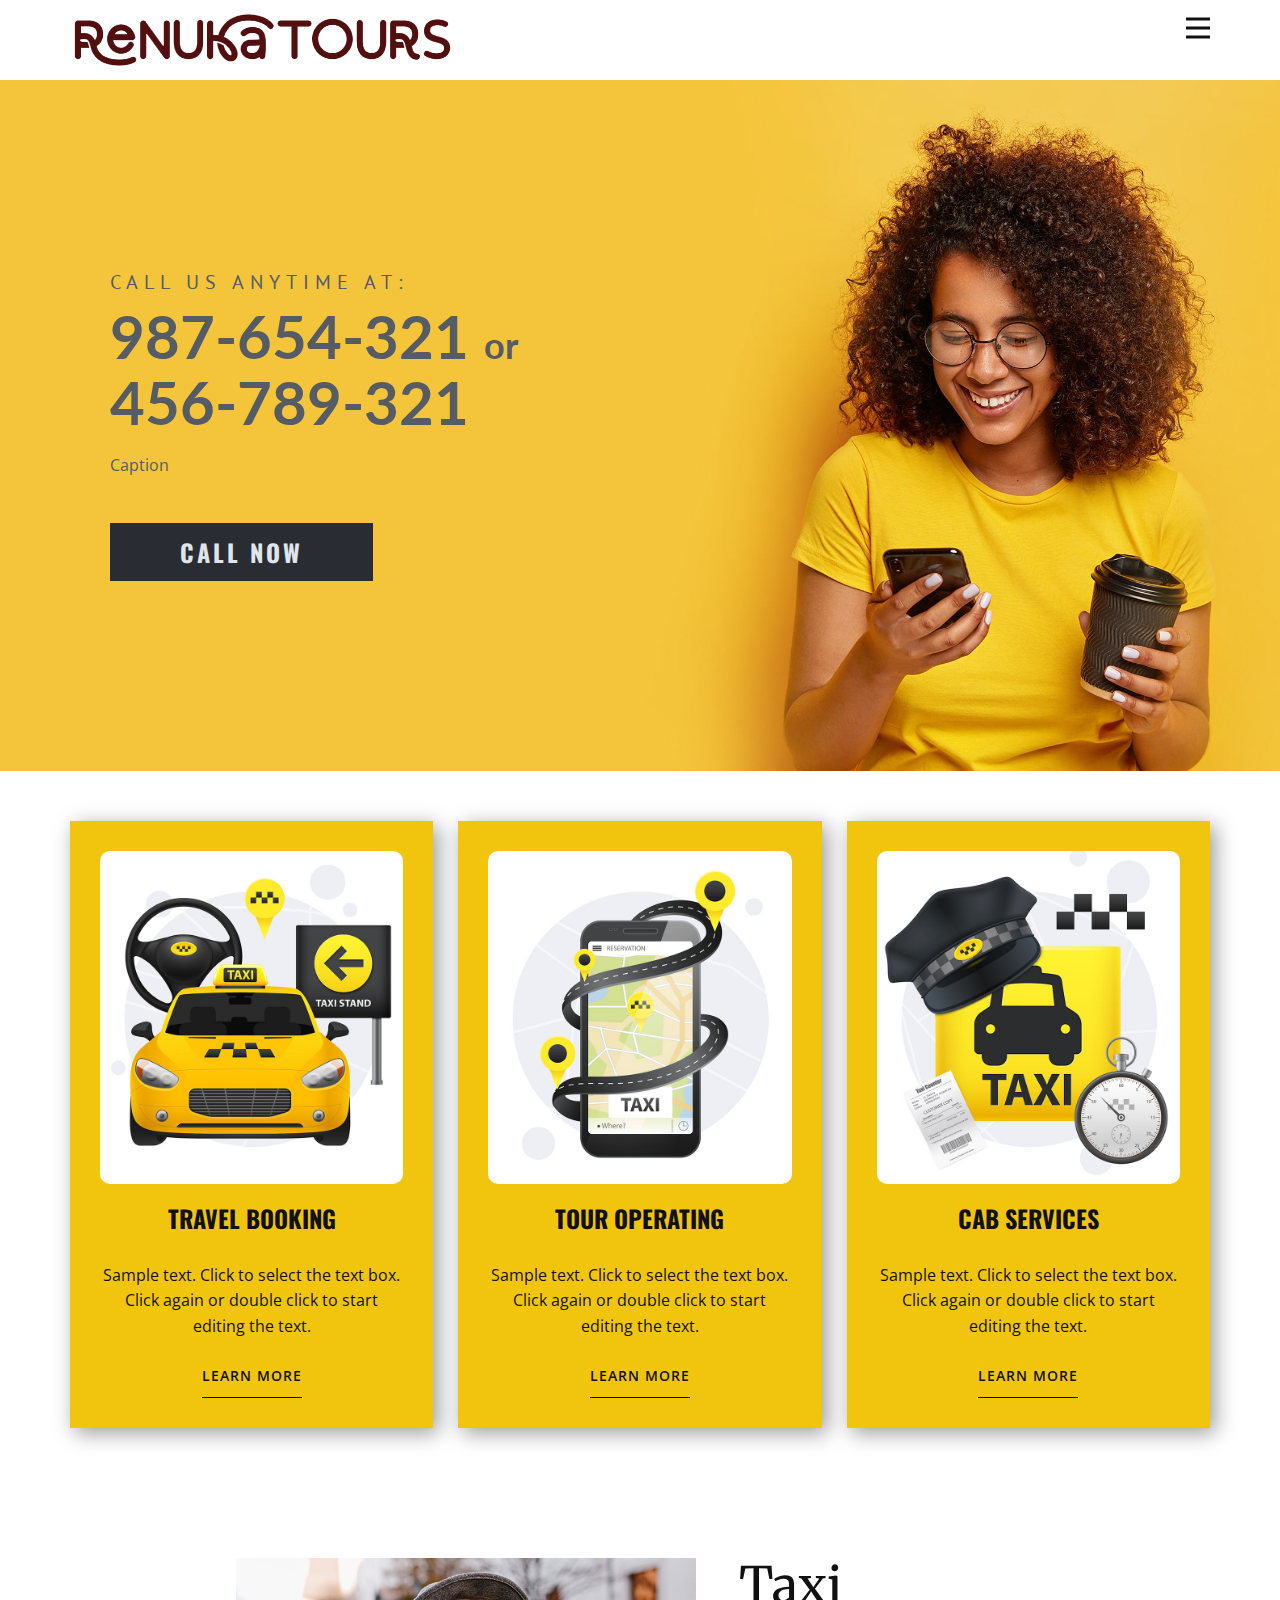
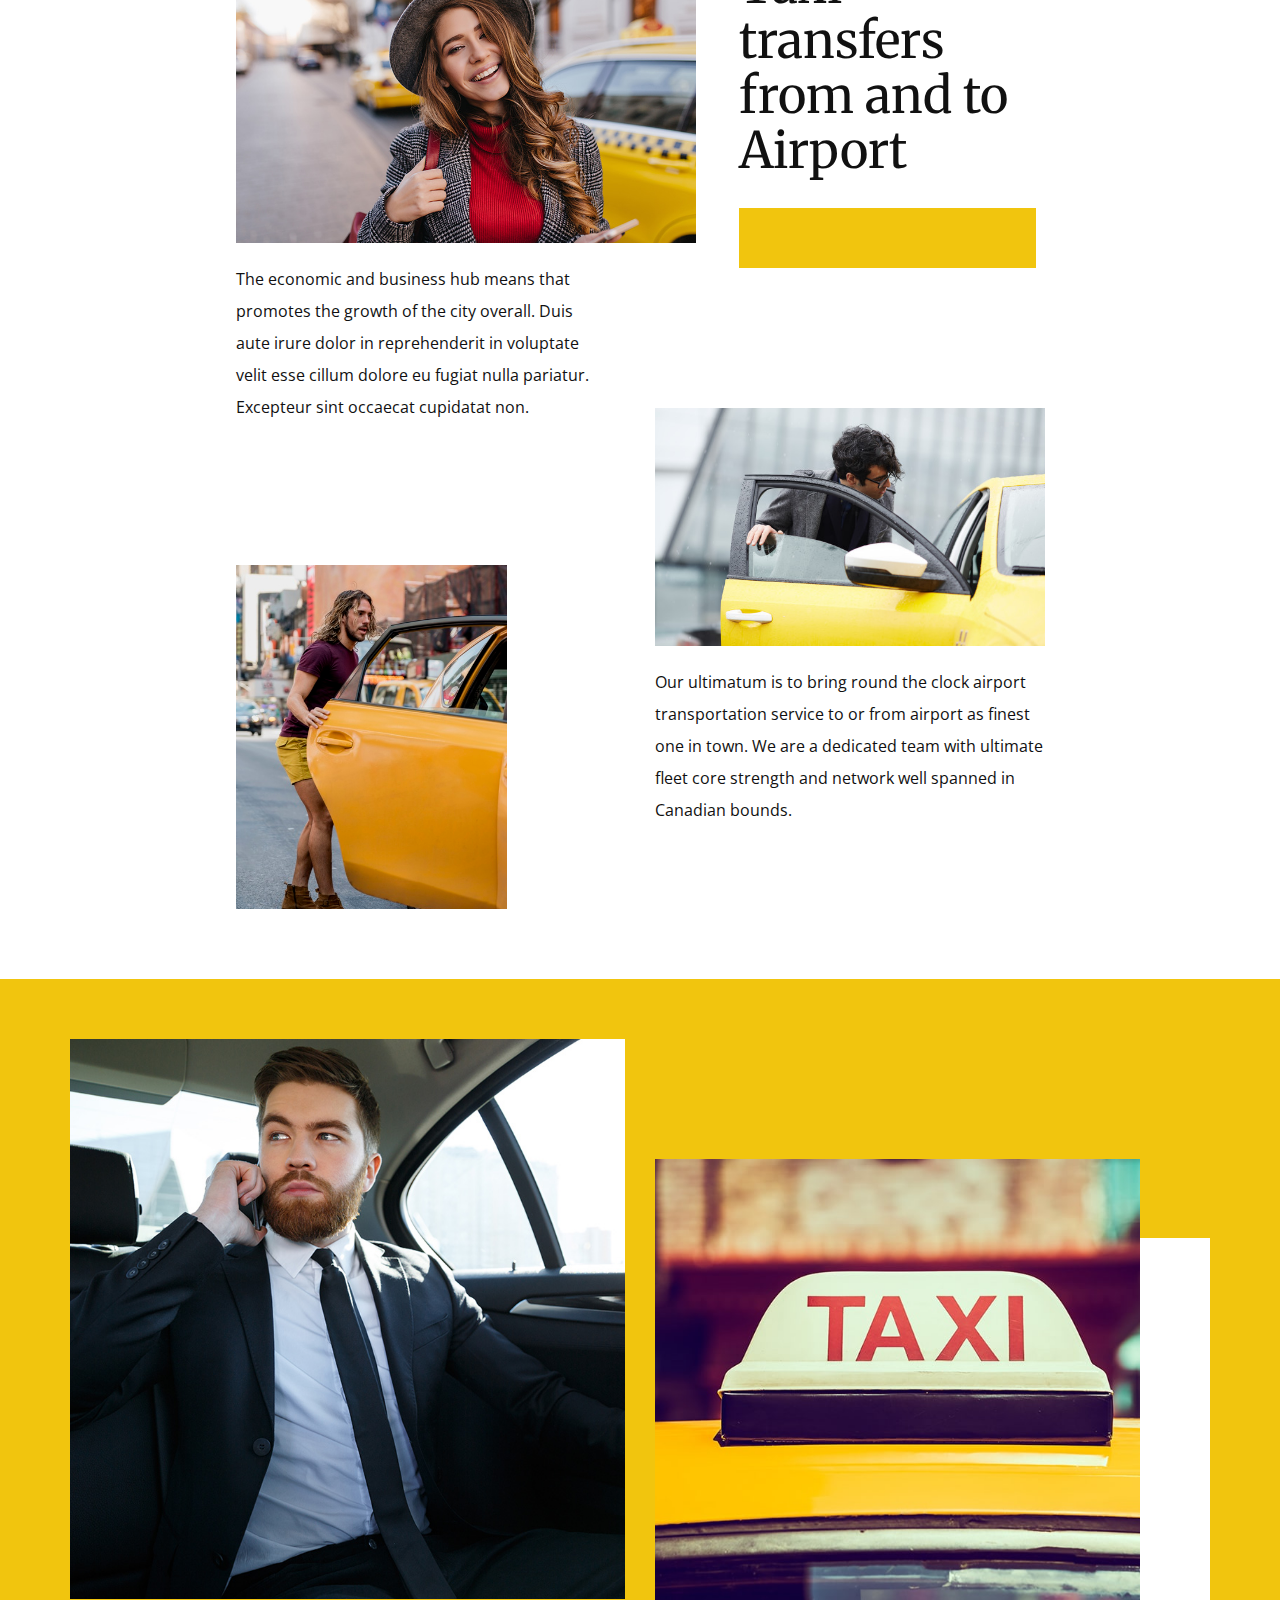
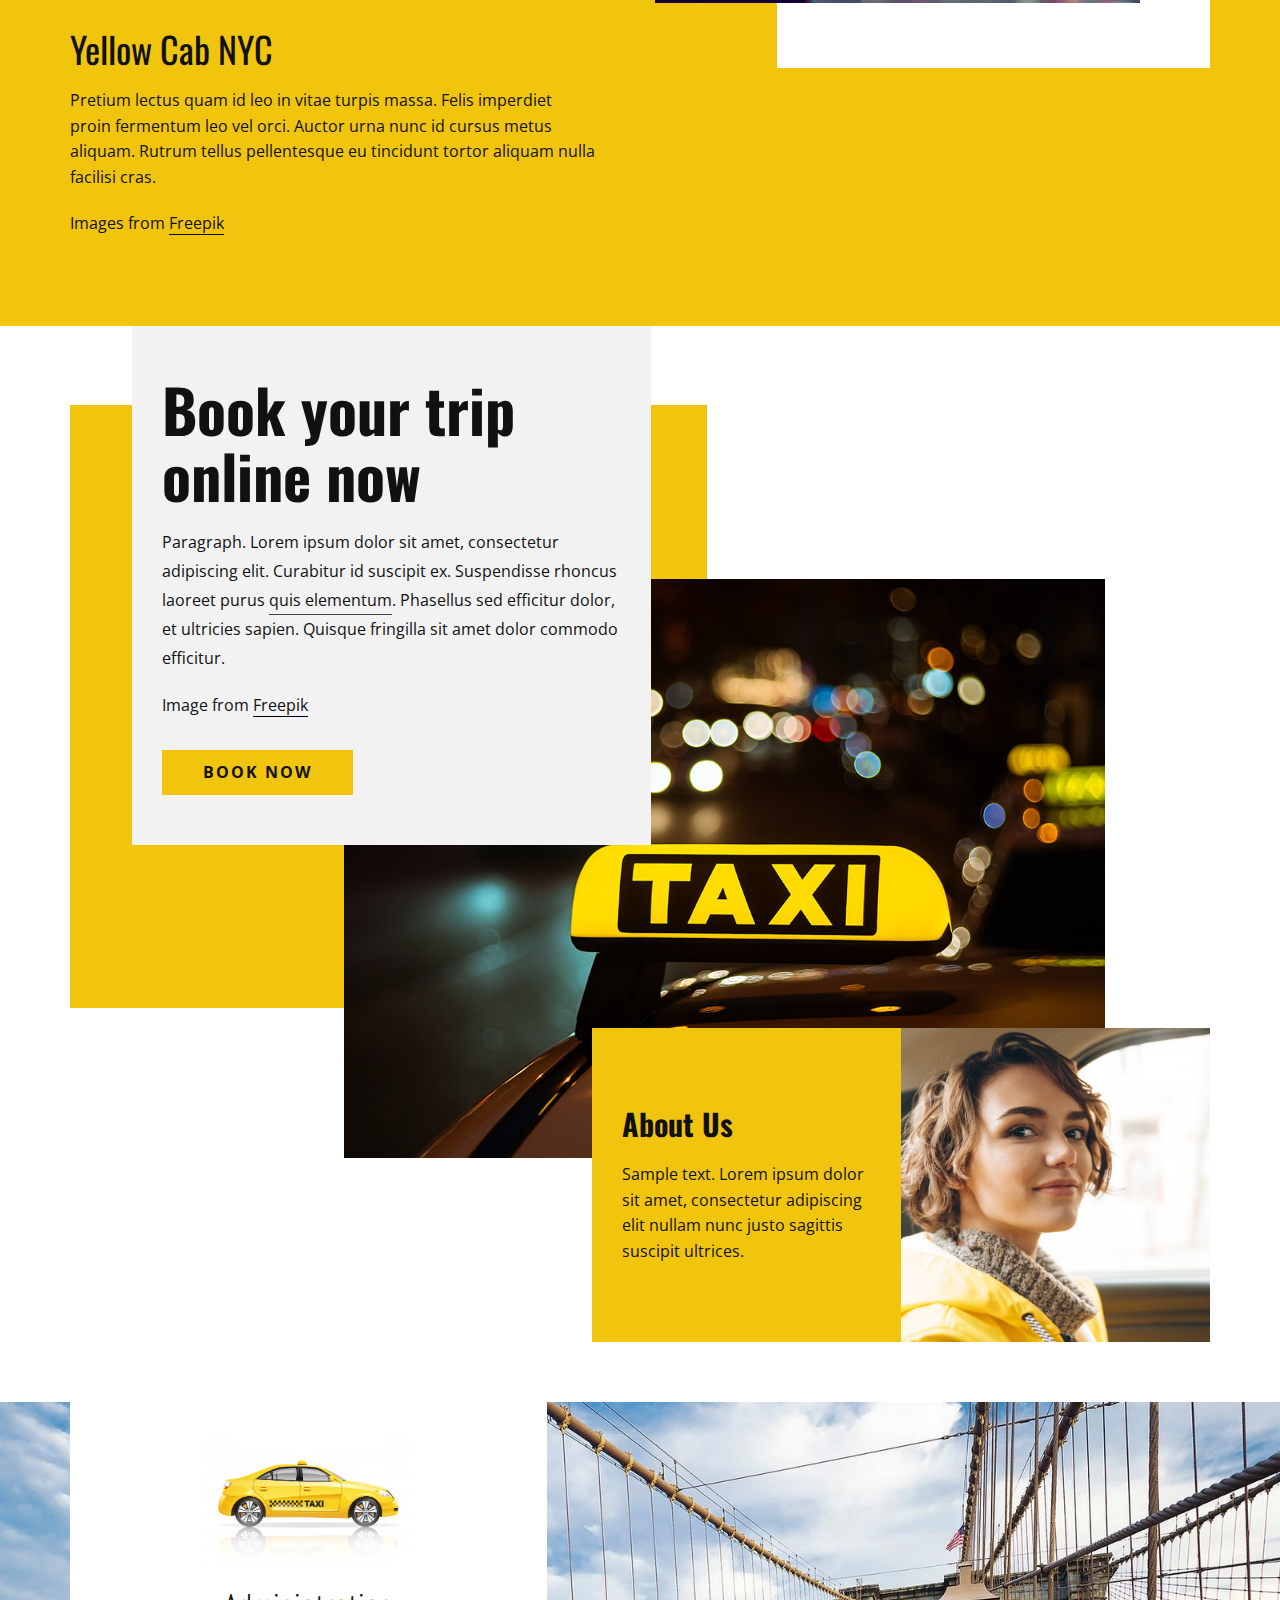
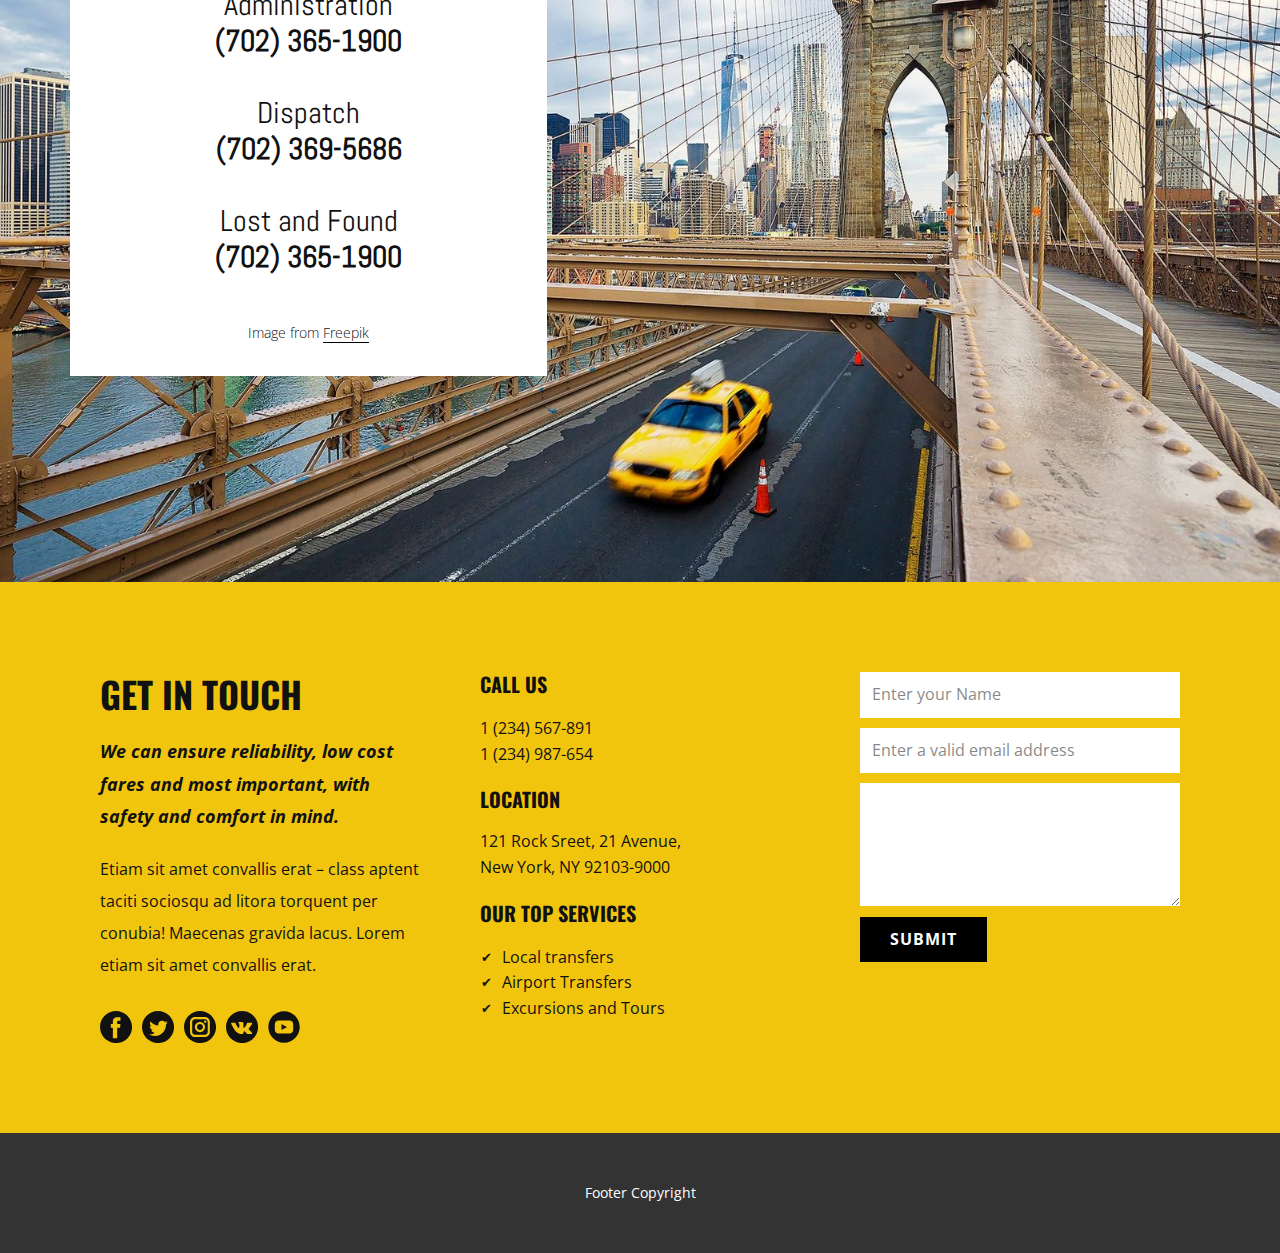
==== commit 47c76ca8: "Add files via upload" ====
--- a/index.html
+++ b/index.html
@@ -336,16 +336,6 @@
     <footer class="u-align-center u-clearfix u-footer u-grey-80 u-footer" id="sec-53d4"><div class="u-clearfix u-sheet u-sheet-1">
         <p class="u-small-text u-text u-text-variant u-text-1">Footer Copyright</p>
       </div></footer>
-    <section class="u-backlink u-clearfix u-grey-80">
-      <a class="u-link" href="https://nicepage.com/html-templates" target="_blank">
-        <span>HTML Template</span>
-      </a>
-      <p class="u-text">
-        <span>created with</span>
-      </p>
-      <a class="u-link" href="https://nicepage.com/html-website-builder" target="_blank">
-        <span>HTML Builder</span>
-      </a>. 
-    </section>
+    
   </body>
 </html>--- a/Home.css
+++ b/Home.css
@@ -0,0 +1,1543 @@
+.u-section-1 {
+  min-height: 500px;
+  background-image: url("images/cf53118a-260c-4c88-1a3e-07bdd3ca1ac8.jpg");
+  background-position: 50% 50%;
+}
+
+.u-section-1 .u-layout-wrap-1 {
+  width: calc(((100% - 1140px) / 2) + 1140px);
+  margin: 0 0 0 auto;
+}
+
+.u-section-1 .u-layout-cell-1 {
+  min-height: 691px;
+}
+
+.u-section-1 .u-container-layout-1 {
+  padding: 50px 30px 50px 40px;
+}
+
+.u-section-1 .u-text-1 {
+  font-size: 1.25rem;
+  line-height: 1.2;
+  background-image: none;
+  letter-spacing: 6px;
+  font-family: "PT Sans", sans-serif;
+  text-transform: uppercase;
+  font-weight: 400;
+  margin: 0;
+}
+
+.u-section-1 .u-text-2 {
+  font-size: 3.75rem;
+  letter-spacing: normal;
+  font-family: Lato, sans-serif;
+  font-weight: 700;
+  text-transform: none;
+  margin: 9px 0 0;
+}
+
+.u-section-1 .u-text-3 {
+  margin: 18px 0 0;
+}
+
+.u-section-1 .u-btn-1 {
+  background-image: none;
+  text-transform: uppercase;
+  letter-spacing: 3px;
+  font-weight: 700;
+  font-size: 1.5rem;
+  border-style: none;
+  margin: 45px auto 0 0;
+  padding: 10px 70px;
+}
+
+.u-section-1 .u-image-1 {
+  min-height: 691px;
+  background-image: url("images/-min.jpg");
+  background-position: 50% 50%;
+}
+
+.u-section-1 .u-container-layout-2 {
+  padding: 30px;
+}
+
+@media (max-width: 1199px) {
+  .u-section-1 {
+    min-height: 291px;
+  }
+
+  .u-section-1 .u-layout-wrap-1 {
+    width: calc(((100% - 940px) / 2) + 940px);
+  }
+
+  .u-section-1 .u-layout-cell-1 {
+    min-height: 529px;
+  }
+
+  .u-section-1 .u-text-2 {
+    font-size: 3.125rem;
+  }
+
+  .u-section-1 .u-image-1 {
+    min-height: 605px;
+  }
+}
+
+@media (max-width: 991px) {
+  .u-section-1 {
+    min-height: 467px;
+  }
+
+  .u-section-1 .u-layout-wrap-1 {
+    width: calc(((100% - 720px) / 2) + 720px);
+  }
+
+  .u-section-1 .u-layout-cell-1 {
+    min-height: 100px;
+  }
+
+  .u-section-1 .u-container-layout-1 {
+    padding-top: 30px;
+    padding-bottom: 30px;
+    padding-left: 30px;
+  }
+
+  .u-section-1 .u-text-1 {
+    margin-top: 15px;
+  }
+
+  .u-section-1 .u-text-2 {
+    font-size: 2.5rem;
+  }
+
+  .u-section-1 .u-image-1 {
+    min-height: 423px;
+    background-position: 33.42% 50%;
+  }
+}
+
+@media (max-width: 767px) {
+  .u-section-1 {
+    min-height: 577px;
+  }
+
+  .u-section-1 .u-layout-wrap-1 {
+    width: calc(((100% - 540px) / 2) + 540px);
+  }
+
+  .u-section-1 .u-container-layout-1 {
+    padding-top: 50px;
+    padding-right: 108px;
+    padding-left: 10px;
+  }
+
+  .u-section-1 .u-text-2 {
+    font-size: 3.75rem;
+  }
+
+  .u-section-1 .u-image-1 {
+    min-height: 614px;
+  }
+
+  .u-section-1 .u-container-layout-2 {
+    padding-left: 10px;
+    padding-right: 10px;
+  }
+}
+
+@media (max-width: 575px) {
+  .u-section-1 {
+    min-height: 738px;
+  }
+
+  .u-section-1 .u-layout-wrap-1 {
+    width: calc(((100% - 340px) / 2) + 340px);
+  }
+
+  .u-section-1 .u-layout-cell-1 {
+    min-height: 372px;
+  }
+
+  .u-section-1 .u-container-layout-1 {
+    padding-top: 30px;
+    padding-right: 55px;
+  }
+
+  .u-section-1 .u-text-2 {
+    font-size: 2.25rem;
+  }
+
+  .u-section-1 .u-image-1 {
+    min-height: 421px;
+  }
+}.u-section-2 {
+  background-image: none;
+}
+
+.u-section-2 .u-sheet-1 {
+  min-height: 575px;
+}
+
+.u-section-2 .u-list-1 {
+  width: 1140px;
+  margin-top: 50px;
+  margin-bottom: 60px;
+  min-height: 375px;
+  grid-template-rows: auto;
+}
+
+.u-section-2 .u-repeater-1 {
+  grid-auto-columns: calc(33.3333% - 16.6667px);
+  grid-template-columns: repeat(3, calc(33.3333% - 16.6667px));
+  grid-auto-rows: 100%;
+  grid-gap: 25px;
+}
+
+.u-section-2 .u-list-item-1 {
+  box-shadow: 5px 5px 20px 0 rgba(0,0,0,0.4);
+}
+
+.u-section-2 .u-container-layout-1 {
+  padding: 30px;
+}
+
+.u-section-2 .u-image-1 {
+  height: 333px;
+  margin-top: 0;
+  margin-bottom: 0;
+  margin-left: 0;
+}
+
+.u-section-2 .u-text-1 {
+  font-weight: 700;
+  text-transform: uppercase;
+  margin: 20px 0 0;
+}
+
+.u-section-2 .u-text-2 {
+  margin: 30px 0 0;
+}
+
+.u-section-2 .u-btn-1 {
+  font-size: 0.875rem;
+  letter-spacing: 1px;
+  background-image: none;
+  border-style: none none solid;
+  text-transform: uppercase;
+  font-weight: 600;
+  height: 38px;
+  margin: 20px auto 0;
+  padding: 5px 0;
+}
+
+.u-section-2 .u-list-item-2 {
+  background-image: none;
+  box-shadow: 5px 5px 20px 0 rgba(0,0,0,0.4);
+}
+
+.u-section-2 .u-container-layout-2 {
+  padding: 30px;
+}
+
+.u-section-2 .u-image-2 {
+  height: 333px;
+  margin-top: 0;
+  margin-bottom: 0;
+  margin-left: 0;
+}
+
+.u-section-2 .u-text-3 {
+  font-weight: 700;
+  text-transform: uppercase;
+  margin: 20px 0 0;
+}
+
+.u-section-2 .u-text-4 {
+  margin: 30px 0 0;
+}
+
+.u-section-2 .u-btn-2 {
+  font-size: 0.875rem;
+  letter-spacing: 1px;
+  background-image: none;
+  border-style: none none solid;
+  text-transform: uppercase;
+  font-weight: 600;
+  height: 38px;
+  margin: 20px auto 0;
+  padding: 5px 0;
+}
+
+.u-section-2 .u-list-item-3 {
+  background-image: none;
+  box-shadow: 5px 5px 20px 0 rgba(0,0,0,0.4);
+}
+
+.u-section-2 .u-container-layout-3 {
+  padding: 30px;
+}
+
+.u-section-2 .u-image-3 {
+  height: 333px;
+  margin-top: 0;
+  margin-bottom: 0;
+  margin-left: 0;
+}
+
+.u-section-2 .u-text-5 {
+  font-weight: 700;
+  text-transform: uppercase;
+  margin: 20px 0 0;
+}
+
+.u-section-2 .u-text-6 {
+  margin: 30px 0 0;
+}
+
+.u-section-2 .u-btn-3 {
+  font-size: 0.875rem;
+  letter-spacing: 1px;
+  background-image: none;
+  border-style: none none solid;
+  text-transform: uppercase;
+  font-weight: 600;
+  height: 38px;
+  margin: 20px auto 0;
+  padding: 5px 0;
+}
+
+@media (max-width: 1199px) {
+  .u-section-2 .u-sheet-1 {
+    min-height: 509px;
+  }
+
+  .u-section-2 .u-list-1 {
+    width: 940px;
+    min-height: 309px;
+  }
+
+  .u-section-2 .u-repeater-1 {
+    grid-auto-columns: calc(33.333333333333336% - 16.6667px);
+    grid-template-columns: repeat(3, calc(33.333333333333336% - 16.6667px));
+  }
+
+  .u-section-2 .u-image-1 {
+    height: 213px;
+    margin-left: initial;
+  }
+
+  .u-section-2 .u-btn-1 {
+    width: 99px;
+  }
+
+  .u-section-2 .u-image-2 {
+    height: 213px;
+    margin-left: initial;
+  }
+
+  .u-section-2 .u-btn-2 {
+    width: 99px;
+  }
+
+  .u-section-2 .u-image-3 {
+    height: 213px;
+    margin-left: initial;
+  }
+
+  .u-section-2 .u-btn-3 {
+    width: 99px;
+  }
+}
+
+@media (max-width: 991px) {
+  .u-section-2 .u-sheet-1 {
+    min-height: 910px;
+  }
+
+  .u-section-2 .u-list-1 {
+    width: 720px;
+    min-height: 711px;
+  }
+
+  .u-section-2 .u-repeater-1 {
+    grid-auto-columns: calc(50% - 12.5px);
+    grid-template-columns: repeat(2, calc(50% - 12.5px));
+    grid-auto-rows: calc(50% - 12.5px);
+  }
+}
+
+@media (max-width: 767px) {
+  .u-section-2 .u-sheet-1 {
+    min-height: 1798px;
+  }
+
+  .u-section-2 .u-list-1 {
+    min-height: 2168px;
+    height: auto;
+    width: auto;
+  }
+
+  .u-section-2 .u-repeater-1 {
+    grid-auto-columns: calc(100% - 0px);
+    grid-template-columns: 100%;
+    grid-auto-rows: calc(33.33% - 16.6667px);
+    grid-gap: 25px 25px;
+  }
+
+  .u-section-2 .u-image-1 {
+    height: 441px;
+    margin-left: initial;
+  }
+
+  .u-section-2 .u-text-1 {
+    width: 306px;
+    margin-left: auto;
+    margin-right: auto;
+  }
+
+  .u-section-2 .u-text-2 {
+    width: auto;
+  }
+
+  .u-section-2 .u-image-2 {
+    height: 441px;
+    margin-left: initial;
+  }
+
+  .u-section-2 .u-text-3 {
+    width: 306px;
+    margin-left: auto;
+    margin-right: auto;
+  }
+
+  .u-section-2 .u-text-4 {
+    width: auto;
+  }
+
+  .u-section-2 .u-image-3 {
+    height: 441px;
+    margin-left: initial;
+  }
+
+  .u-section-2 .u-text-5 {
+    width: 306px;
+    margin-left: auto;
+    margin-right: auto;
+  }
+
+  .u-section-2 .u-text-6 {
+    width: auto;
+  }
+}
+
+@media (max-width: 575px) {
+  .u-section-2 .u-sheet-1 {
+    min-height: 1206px;
+  }
+
+  .u-section-2 .u-list-1 {
+    min-height: 1365px;
+    width: auto;
+  }
+
+  .u-section-2 .u-repeater-1 {
+    grid-auto-columns: 100%;
+    grid-template-columns: repeat(1, 100%);
+    grid-auto-rows: calc(33.33% - 16.666666666666668px);
+  }
+
+  .u-section-2 .u-container-layout-1 {
+    padding-left: 20px;
+    padding-right: 20px;
+  }
+
+  .u-section-2 .u-image-1 {
+    height: 292px;
+    margin-left: initial;
+  }
+
+  .u-section-2 .u-container-layout-2 {
+    padding-left: 20px;
+    padding-right: 20px;
+  }
+
+  .u-section-2 .u-image-2 {
+    height: 292px;
+    margin-left: initial;
+  }
+
+  .u-section-2 .u-container-layout-3 {
+    padding-left: 20px;
+    padding-right: 20px;
+  }
+
+  .u-section-2 .u-image-3 {
+    height: 292px;
+    margin-left: initial;
+  }
+}.u-section-3 .u-sheet-1 {
+  min-height: 1091px;
+}
+
+.u-section-3 .u-layout-wrap-1 {
+  width: 869px;
+  margin: 40px auto;
+}
+
+.u-section-3 .u-layout-cell-1 {
+  min-height: 607px;
+}
+
+.u-section-3 .u-container-layout-1 {
+  padding: 30px;
+}
+
+.u-section-3 .u-image-1 {
+  width: 460px;
+  height: 285px;
+  margin: 0 -106px 0 0;
+}
+
+.u-section-3 .u-text-1 {
+  line-height: 2;
+  margin: 20px 0 0;
+}
+
+.u-section-3 .u-layout-cell-2 {
+  min-height: 434px;
+}
+
+.u-section-3 .u-container-layout-2 {
+  padding: 30px 79px 30px 30px;
+}
+
+.u-section-3 .u-image-2 {
+  height: 344px;
+  width: 271px;
+  margin: 0 auto 0 0;
+}
+
+.u-section-3 .u-layout-cell-3 {
+  min-height: 440px;
+}
+
+.u-section-3 .u-container-layout-3 {
+  padding: 30px 30px 30px 83px;
+}
+
+.u-section-3 .u-text-2 {
+  font-size: 3.125rem;
+  margin: 0 1px;
+}
+
+.u-section-3 .u-shape-1 {
+  width: 297px;
+  height: 60px;
+  margin: 30px auto 0 1px;
+}
+
+.u-section-3 .u-layout-cell-4 {
+  min-height: 553px;
+}
+
+.u-section-3 .u-container-layout-4 {
+  padding: 40px 30px 30px 0;
+}
+
+.u-section-3 .u-image-3 {
+  height: 238px;
+  margin: 0 auto 0 0;
+}
+
+.u-section-3 .u-text-3 {
+  margin-left: 0;
+  margin-right: 0;
+  margin-top: 20px;
+  line-height: 2;
+}
+
+@media (max-width: 1199px) {
+  .u-section-3 .u-image-3 {
+    margin-right: initial;
+    margin-left: initial;
+  }
+}
+
+@media (max-width: 991px) {
+  .u-section-3 .u-sheet-1 {
+    min-height: 1069px;
+  }
+
+  .u-section-3 .u-layout-wrap-1 {
+    width: 720px;
+  }
+
+  .u-section-3 .u-layout-cell-1 {
+    min-height: 657px;
+  }
+
+  .u-section-3 .u-image-1 {
+    width: 605px;
+    height: 403px;
+    margin-right: auto;
+  }
+
+  .u-section-3 .u-layout-cell-2 {
+    min-height: 719px;
+  }
+
+  .u-section-3 .u-container-layout-2 {
+    padding-right: 30px;
+  }
+
+  .u-section-3 .u-image-2 {
+    height: 629px;
+    width: 418px;
+  }
+
+  .u-section-3 .u-layout-cell-3 {
+    min-height: 100px;
+  }
+
+  .u-section-3 .u-container-layout-3 {
+    padding-left: 30px;
+  }
+
+  .u-section-3 .u-layout-cell-4 {
+    min-height: 100px;
+  }
+
+  .u-section-3 .u-container-layout-4 {
+    padding-top: 30px;
+  }
+
+  .u-section-3 .u-image-3 {
+    height: 406px;
+    margin-right: initial;
+    margin-left: initial;
+  }
+}
+
+@media (max-width: 767px) {
+  .u-section-3 .u-sheet-1 {
+    min-height: 889px;
+  }
+
+  .u-section-3 .u-layout-wrap-1 {
+    width: 540px;
+  }
+
+  .u-section-3 .u-layout-cell-1 {
+    min-height: 100px;
+  }
+
+  .u-section-3 .u-container-layout-1 {
+    padding-left: 10px;
+    padding-right: 10px;
+  }
+
+  .u-section-3 .u-image-1 {
+    width: 520px;
+    height: 346px;
+  }
+
+  .u-section-3 .u-layout-cell-2 {
+    min-height: 539px;
+  }
+
+  .u-section-3 .u-container-layout-2 {
+    padding-right: 10px;
+    padding-left: 10px;
+  }
+
+  .u-section-3 .u-container-layout-3 {
+    padding-right: 10px;
+    padding-left: 10px;
+  }
+
+  .u-section-3 .u-text-2 {
+    margin-left: 0;
+    margin-right: 0;
+  }
+
+  .u-section-3 .u-shape-1 {
+    margin-left: 0;
+  }
+
+  .u-section-3 .u-container-layout-4 {
+    padding-right: 10px;
+  }
+
+  .u-section-3 .u-image-3 {
+    height: 312px;
+    margin-right: initial;
+    margin-left: initial;
+  }
+}
+
+@media (max-width: 575px) {
+  .u-section-3 .u-sheet-1 {
+    min-height: 689px;
+  }
+
+  .u-section-3 .u-layout-wrap-1 {
+    width: 340px;
+  }
+
+  .u-section-3 .u-image-1 {
+    width: 320px;
+    height: 213px;
+  }
+
+  .u-section-3 .u-layout-cell-2 {
+    min-height: 339px;
+  }
+
+  .u-section-3 .u-image-2 {
+    height: 482px;
+    width: 320px;
+  }
+
+  .u-section-3 .u-text-2 {
+    font-size: 3rem;
+  }
+
+  .u-section-3 .u-image-3 {
+    height: 194px;
+    margin-right: initial;
+    margin-left: initial;
+  }
+}.u-section-4 {
+  background-image: none;
+}
+
+.u-section-4 .u-sheet-1 {
+  min-height: 894px;
+}
+
+.u-section-4 .u-layout-wrap-1 {
+  margin: 60px 0;
+}
+
+.u-section-4 .u-image-1 {
+  min-height: 560px;
+  background-image: url("images/43c72830-c184-6d69-dc2c-9110d9660ad6.jpg");
+  background-position: 50% 50%;
+}
+
+.u-section-4 .u-container-layout-1 {
+  padding: 20px;
+}
+
+.u-section-4 .u-layout-cell-2 {
+  min-height: 187px;
+}
+
+.u-section-4 .u-container-layout-2 {
+  padding: 30px 30px 30px 0;
+}
+
+.u-section-4 .u-text-1 {
+  font-size: 2.25rem;
+  margin: 0;
+}
+
+.u-section-4 .u-text-2 {
+  margin: 20px 0 0;
+}
+
+.u-section-4 .u-text-3 {
+  margin: 20px 0 0;
+}
+
+.u-section-4 .u-btn-1 {
+  border-style: none none solid;
+  padding: 0;
+}
+
+.u-section-4 .u-layout-cell-3 {
+  min-height: 754px;
+}
+
+.u-section-4 .u-container-layout-3 {
+  padding-top: 120px;
+}
+
+.u-section-4 .u-shape-1 {
+  height: 430px;
+  width: 433px;
+  background-image: none;
+  margin: 79px 0 0 auto;
+}
+
+.u-section-4 .u-image-2 {
+  width: 485px;
+  height: 444px;
+  margin: -509px auto 0 0;
+}
+
+@media (max-width: 1199px) {
+  .u-section-4 .u-sheet-1 {
+    min-height: 762px;
+  }
+
+  .u-section-4 .u-layout-wrap-1 {
+    margin-right: initial;
+    margin-left: initial;
+  }
+
+  .u-section-4 .u-image-1 {
+    min-height: 461px;
+  }
+
+  .u-section-4 .u-layout-cell-2 {
+    min-height: 154px;
+  }
+
+  .u-section-4 .u-layout-cell-3 {
+    min-height: 622px;
+  }
+
+  .u-section-4 .u-container-layout-3 {
+    padding-top: 50px;
+  }
+
+  .u-section-4 .u-shape-1 {
+    height: 392px;
+    width: 395px;
+  }
+
+  .u-section-4 .u-image-2 {
+    height: 411px;
+    width: 395px;
+    margin-top: -471px;
+  }
+}
+
+@media (max-width: 991px) {
+  .u-section-4 .u-sheet-1 {
+    min-height: 1106px;
+  }
+
+  .u-section-4 .u-image-1 {
+    min-height: 511px;
+  }
+
+  .u-section-4 .u-layout-cell-2 {
+    min-height: 100px;
+  }
+
+  .u-section-4 .u-container-layout-2 {
+    padding-top: 50px;
+    padding-bottom: 50px;
+  }
+
+  .u-section-4 .u-layout-cell-3 {
+    min-height: 430px;
+  }
+
+  .u-section-4 .u-container-layout-3 {
+    padding-top: 30px;
+  }
+
+  .u-section-4 .u-shape-1 {
+    height: 365px;
+    width: 502px;
+    margin-top: 35px;
+  }
+
+  .u-section-4 .u-image-2 {
+    width: 660px;
+    height: 369px;
+    margin-top: -430px;
+  }
+}
+
+@media (max-width: 767px) {
+  .u-section-4 .u-sheet-1 {
+    min-height: 870px;
+  }
+
+  .u-section-4 .u-image-1 {
+    min-height: 646px;
+  }
+
+  .u-section-4 .u-container-layout-1 {
+    padding-left: 10px;
+    padding-right: 10px;
+  }
+
+  .u-section-4 .u-container-layout-2 {
+    padding-top: 30px;
+    padding-bottom: 30px;
+    padding-right: 10px;
+  }
+
+  .u-section-4 .u-layout-cell-3 {
+    min-height: 419px;
+  }
+
+  .u-section-4 .u-container-layout-3 {
+    padding-top: 50px;
+  }
+
+  .u-section-4 .u-shape-1 {
+    height: 333px;
+    width: 466px;
+  }
+
+  .u-section-4 .u-image-2 {
+    width: 480px;
+    height: 323px;
+    margin-top: -383px;
+  }
+}
+
+@media (max-width: 575px) {
+  .u-section-4 .u-sheet-1 {
+    min-height: 1029px;
+  }
+
+  .u-section-4 .u-layout-wrap-1 {
+    margin-top: 54px;
+    margin-bottom: 54px;
+    margin-right: initial;
+    margin-left: initial;
+  }
+
+  .u-section-4 .u-image-1 {
+    min-height: 375px;
+  }
+
+  .u-section-4 .u-layout-cell-2 {
+    min-height: 261px;
+  }
+
+  .u-section-4 .u-text-1 {
+    font-size: 1.875rem;
+  }
+
+  .u-section-4 .u-layout-cell-3 {
+    min-height: 264px;
+  }
+
+  .u-section-4 .u-container-layout-3 {
+    padding-top: 30px;
+  }
+
+  .u-section-4 .u-shape-1 {
+    height: 199px;
+    width: 300px;
+  }
+
+  .u-section-4 .u-image-2 {
+    width: 300px;
+    height: 196px;
+    margin-top: -229px;
+  }
+}.u-section-5 .u-sheet-1 {
+  min-height: 1076px;
+}
+
+.u-section-5 .u-shape-1 {
+  width: 637px;
+  height: 603px;
+  margin: 79px auto 0 0;
+}
+
+.u-section-5 .u-image-1 {
+  width: 761px;
+  height: 579px;
+  margin: -429px 105px 0 auto;
+}
+
+.u-section-5 .u-group-1 {
+  width: 519px;
+  min-height: 519px;
+  background-image: none;
+  margin: -832px auto 0 62px;
+}
+
+.u-section-5 .u-container-layout-1 {
+  padding: 30px;
+}
+
+.u-section-5 .u-text-1 {
+  font-size: 3.75rem;
+  font-weight: 700;
+  margin: 0;
+}
+
+.u-section-5 .u-text-2 {
+  line-height: 1.8;
+  margin: 20px 0 0;
+}
+
+.u-section-5 .u-btn-1 {
+  border-style: none none solid;
+  padding: 0;
+}
+
+.u-section-5 .u-text-3 {
+  font-size: 1rem;
+  margin: 20px 62px 0 0;
+}
+
+.u-section-5 .u-btn-2 {
+  border-style: none none solid;
+  padding: 0;
+}
+
+.u-section-5 .u-btn-3 {
+  background-image: none;
+  border-style: none;
+  text-transform: uppercase;
+  font-weight: 700;
+  letter-spacing: 2px;
+  margin: 31px auto 0 0;
+  padding: 10px 41px;
+}
+
+.u-section-5 .u-layout-wrap-1 {
+  width: 618px;
+  margin: 183px 0 60px auto;
+}
+
+.u-section-5 .u-layout-cell-1 {
+  min-height: 314px;
+}
+
+.u-section-5 .u-container-layout-2 {
+  padding: 30px;
+}
+
+.u-section-5 .u-text-4 {
+  font-weight: 700;
+  margin: 0;
+}
+
+.u-section-5 .u-text-5 {
+  margin: 20px 0 0;
+}
+
+.u-section-5 .u-image-2 {
+  min-height: 314px;
+  background-image: url("images/pretty-young-lady-dressed-raincoat-sitting-car_171337-3516.jpg");
+  background-position: 50% 50%;
+}
+
+.u-section-5 .u-container-layout-3 {
+  padding: 30px;
+}
+
+@media (max-width: 1199px) {
+  .u-section-5 .u-image-1 {
+    width: 743px;
+    height: 516px;
+    margin-top: -375px;
+    margin-right: 79px;
+  }
+
+  .u-section-5 .u-group-1 {
+    width: 481px;
+    min-height: 510px;
+    margin-top: -823px;
+  }
+
+  .u-section-5 .u-layout-wrap-1 {
+    margin-top: 192px;
+  }
+}
+
+@media (max-width: 991px) {
+  .u-section-5 .u-sheet-1 {
+    min-height: 1077px;
+  }
+
+  .u-section-5 .u-shape-1 {
+    width: 568px;
+    height: 524px;
+  }
+
+  .u-section-5 .u-image-1 {
+    width: 560px;
+    height: 408px;
+    margin-top: -214px;
+    margin-right: 38px;
+  }
+
+  .u-section-5 .u-group-1 {
+    width: 444px;
+    margin-top: -796px;
+  }
+
+  .u-section-5 .u-text-1 {
+    font-size: 3.4375rem;
+  }
+
+  .u-section-5 .u-layout-wrap-1 {
+    width: 506px;
+    margin-top: 193px;
+  }
+}
+
+@media (max-width: 767px) {
+  .u-section-5 .u-sheet-1 {
+    min-height: 1346px;
+  }
+
+  .u-section-5 .u-shape-1 {
+    width: 506px;
+    height: 475px;
+  }
+
+  .u-section-5 .u-image-1 {
+    height: 327px;
+    width: 449px;
+    margin-top: -118px;
+    margin-right: 0;
+  }
+
+  .u-section-5 .u-group-1 {
+    width: 416px;
+    min-height: 490px;
+    margin-top: -763px;
+    margin-left: 45px;
+  }
+
+  .u-section-5 .u-container-layout-1 {
+    padding-left: 20px;
+    padding-right: 20px;
+  }
+
+  .u-section-5 .u-text-1 {
+    font-size: 3rem;
+  }
+
+  .u-section-5 .u-layout-wrap-1 {
+    width: 357px;
+    margin-top: 209px;
+    margin-right: auto;
+    margin-left: 0;
+  }
+
+  .u-section-5 .u-layout-cell-1 {
+    min-height: 191px;
+  }
+
+  .u-section-5 .u-image-2 {
+    min-height: 396px;
+  }
+
+  .u-section-5 .u-container-layout-3 {
+    padding-left: 10px;
+    padding-right: 10px;
+  }
+}
+
+@media (max-width: 575px) {
+  .u-section-5 .u-sheet-1 {
+    min-height: 1224px;
+  }
+
+  .u-section-5 .u-shape-1 {
+    width: 340px;
+    margin-right: 0;
+    margin-left: auto;
+  }
+
+  .u-section-5 .u-image-1 {
+    height: 263px;
+    width: 320px;
+    margin-top: -103px;
+  }
+
+  .u-section-5 .u-group-1 {
+    width: 303px;
+    min-height: 504px;
+    margin-top: -714px;
+    margin-right: 0;
+    margin-left: auto;
+  }
+
+  .u-section-5 .u-text-1 {
+    font-size: 2.25rem;
+  }
+
+  .u-section-5 .u-text-2 {
+    width: auto;
+  }
+
+  .u-section-5 .u-text-3 {
+    margin-right: 6px;
+  }
+
+  .u-section-5 .u-layout-wrap-1 {
+    width: 303px;
+    margin-top: 166px;
+    margin-bottom: -35px;
+  }
+
+  .u-section-5 .u-layout-cell-1 {
+    min-height: 183px;
+  }
+
+  .u-section-5 .u-container-layout-2 {
+    padding-left: 20px;
+    padding-right: 20px;
+  }
+
+  .u-section-5 .u-text-4 {
+    width: auto;
+  }
+
+  .u-section-5 .u-image-2 {
+    min-height: 286px;
+  }
+}.u-section-6 {
+  background-image: url("images/-min1.jpg");
+  background-position: 50% 50%;
+}
+
+.u-section-6 .u-sheet-1 {
+  min-height: 780px;
+}
+
+.u-section-6 .u-group-1 {
+  width: 477px;
+  min-height: 574px;
+  margin: 0 auto 60px 0;
+}
+
+.u-section-6 .u-container-layout-1 {
+  padding: 30px;
+}
+
+.u-section-6 .u-image-1 {
+  width: 209px;
+  height: 134px;
+  margin: 0 auto;
+}
+
+.u-section-6 .u-text-1 {
+  font-size: 1.875rem;
+  font-weight: 300;
+  font-family: Abel;
+  margin: 20px 0 0;
+}
+
+.u-section-6 .u-text-2 {
+  font-size: 0.875rem;
+  font-weight: 300;
+  line-height: 1.8;
+  margin: 45px 0 0;
+}
+
+.u-section-6 .u-btn-1 {
+  border-style: none none solid;
+  padding: 0;
+}
+
+@media (max-width: 1199px) {
+  .u-section-6 .u-sheet-1 {
+    min-height: 643px;
+  }
+
+  .u-section-6 .u-group-1 {
+    width: 361px;
+    min-height: 583px;
+  }
+}
+
+@media (max-width: 991px) {
+  .u-section-6 .u-group-1 {
+    width: 337px;
+    min-height: 548px;
+  }
+
+  .u-section-6 .u-text-1 {
+    font-size: 1.625rem;
+  }
+}
+
+@media (max-width: 767px) {
+  .u-section-6 .u-sheet-1 {
+    min-height: 608px;
+  }
+
+  .u-section-6 .u-group-1 {
+    width: 302px;
+    min-height: 547px;
+  }
+}
+
+@media (max-width: 575px) {
+  .u-section-6 .u-sheet-1 {
+    min-height: 607px;
+  }
+
+  .u-section-6 .u-group-1 {
+    width: 270px;
+    min-height: 550px;
+    margin-bottom: 57px;
+  }
+
+  .u-section-6 .u-container-layout-1 {
+    padding-left: 20px;
+    padding-right: 20px;
+  }
+
+  .u-section-6 .u-image-1 {
+    width: 180px;
+    height: 120px;
+  }
+}.u-section-7 {
+  background-image: none;
+}
+
+.u-section-7 .u-sheet-1 {
+  min-height: 500px;
+}
+
+.u-section-7 .u-layout-wrap-1 {
+  margin-top: 60px;
+  margin-bottom: 60px;
+}
+
+.u-section-7 .u-layout-cell-1 {
+  min-height: 400px;
+}
+
+.u-section-7 .u-container-layout-1 {
+  padding: 30px;
+}
+
+.u-section-7 .u-text-1 {
+  text-transform: uppercase;
+  font-weight: 700;
+  font-size: 2.25rem;
+  margin: 0 118px 0 0;
+}
+
+.u-section-7 .u-text-2 {
+  font-weight: 700;
+  line-height: 1.8;
+  font-style: italic;
+  font-size: 1.125rem;
+  margin: 20px 0 0;
+}
+
+.u-section-7 .u-text-3 {
+  line-height: 2;
+  margin: 20px 0 0;
+}
+
+.u-section-7 .u-social-icons-1 {
+  white-space: nowrap;
+  height: 32px;
+  min-height: 16px;
+  width: 200px;
+  min-width: 120px;
+  margin: 30px auto 0 0;
+}
+
+.u-section-7 .u-icon-1 {
+  height: 100%;
+}
+
+.u-section-7 .u-icon-2 {
+  height: 100%;
+}
+
+.u-section-7 .u-icon-3 {
+  height: 100%;
+}
+
+.u-section-7 .u-icon-4 {
+  height: 100%;
+}
+
+.u-section-7 .u-icon-5 {
+  height: 100%;
+}
+
+.u-section-7 .u-layout-cell-2 {
+  min-height: 400px;
+}
+
+.u-section-7 .u-container-layout-2 {
+  padding: 30px;
+}
+
+.u-section-7 .u-text-4 {
+  text-transform: uppercase;
+  font-weight: 700;
+  font-size: 1.25rem;
+  margin: 0;
+}
+
+.u-section-7 .u-text-5 {
+  margin: 20px 205px 0 0;
+}
+
+.u-section-7 .u-text-6 {
+  text-transform: uppercase;
+  font-weight: 700;
+  font-size: 1.25rem;
+  margin: 20px 0 0;
+}
+
+.u-section-7 .u-text-7 {
+  margin: 18px 119px 0 0;
+}
+
+.u-section-7 .u-text-8 {
+  text-transform: uppercase;
+  font-weight: 700;
+  font-size: 1.25rem;
+  margin: 20px 0 0;
+}
+
+.u-section-7 .u-text-9 {
+  margin: 20px 116px 0 0;
+}
+
+.u-section-7 .u-layout-cell-3 {
+  min-height: 400px;
+}
+
+.u-section-7 .u-container-layout-3 {
+  padding: 30px;
+}
+
+.u-section-7 .u-form-1 {
+  height: 317px;
+  margin: 0 -60px 0 0;
+}
+
+.u-section-7 .u-btn-1 {
+  border-style: none;
+  font-weight: 700;
+  text-transform: uppercase;
+  letter-spacing: 1px;
+  background-image: none;
+}
+
+@media (max-width: 1199px) {
+  .u-section-7 .u-sheet-1 {
+    min-height: 430px;
+  }
+
+  .u-section-7 .u-layout-wrap-1 {
+    position: relative;
+  }
+
+  .u-section-7 .u-layout-cell-1 {
+    min-height: 330px;
+  }
+
+  .u-section-7 .u-text-1 {
+    margin-right: 51px;
+  }
+
+  .u-section-7 .u-layout-cell-2 {
+    min-height: 330px;
+  }
+
+  .u-section-7 .u-text-5 {
+    margin-right: 138px;
+  }
+
+  .u-section-7 .u-text-7 {
+    margin-right: 52px;
+  }
+
+  .u-section-7 .u-text-9 {
+    margin-right: 49px;
+  }
+
+  .u-section-7 .u-layout-cell-3 {
+    min-height: 330px;
+  }
+
+  .u-section-7 .u-form-1 {
+    margin-right: initial;
+    margin-left: initial;
+  }
+}
+
+@media (max-width: 991px) {
+  .u-section-7 .u-sheet-1 {
+    min-height: 353px;
+  }
+
+  .u-section-7 .u-layout-cell-1 {
+    min-height: 465px;
+  }
+
+  .u-section-7 .u-container-layout-1 {
+    padding-left: 10px;
+    padding-right: 10px;
+  }
+
+  .u-section-7 .u-text-1 {
+    margin-right: 0;
+  }
+
+  .u-section-7 .u-social-icons-1 {
+    height: 27px;
+    width: 176px;
+    margin-right: 17px;
+  }
+
+  .u-section-7 .u-layout-cell-2 {
+    min-height: 100px;
+  }
+
+  .u-section-7 .u-container-layout-2 {
+    padding-left: 10px;
+    padding-right: 10px;
+  }
+
+  .u-section-7 .u-text-5 {
+    margin-right: 65px;
+  }
+
+  .u-section-7 .u-text-7 {
+    margin-right: 0;
+  }
+
+  .u-section-7 .u-text-9 {
+    margin-right: 0;
+  }
+
+  .u-section-7 .u-layout-cell-3 {
+    min-height: 100px;
+  }
+
+  .u-section-7 .u-container-layout-3 {
+    padding-left: 10px;
+    padding-right: 10px;
+  }
+}
+
+@media (max-width: 767px) {
+  .u-section-7 .u-sheet-1 {
+    min-height: 1146px;
+  }
+
+  .u-section-7 .u-layout-cell-1 {
+    min-height: 100px;
+  }
+}
+
+@media (max-width: 575px) {
+  .u-section-7 .u-sheet-1 {
+    min-height: 816px;
+  }
+
+  .u-section-7 .u-text-5 {
+    margin-right: 0;
+  }
+}